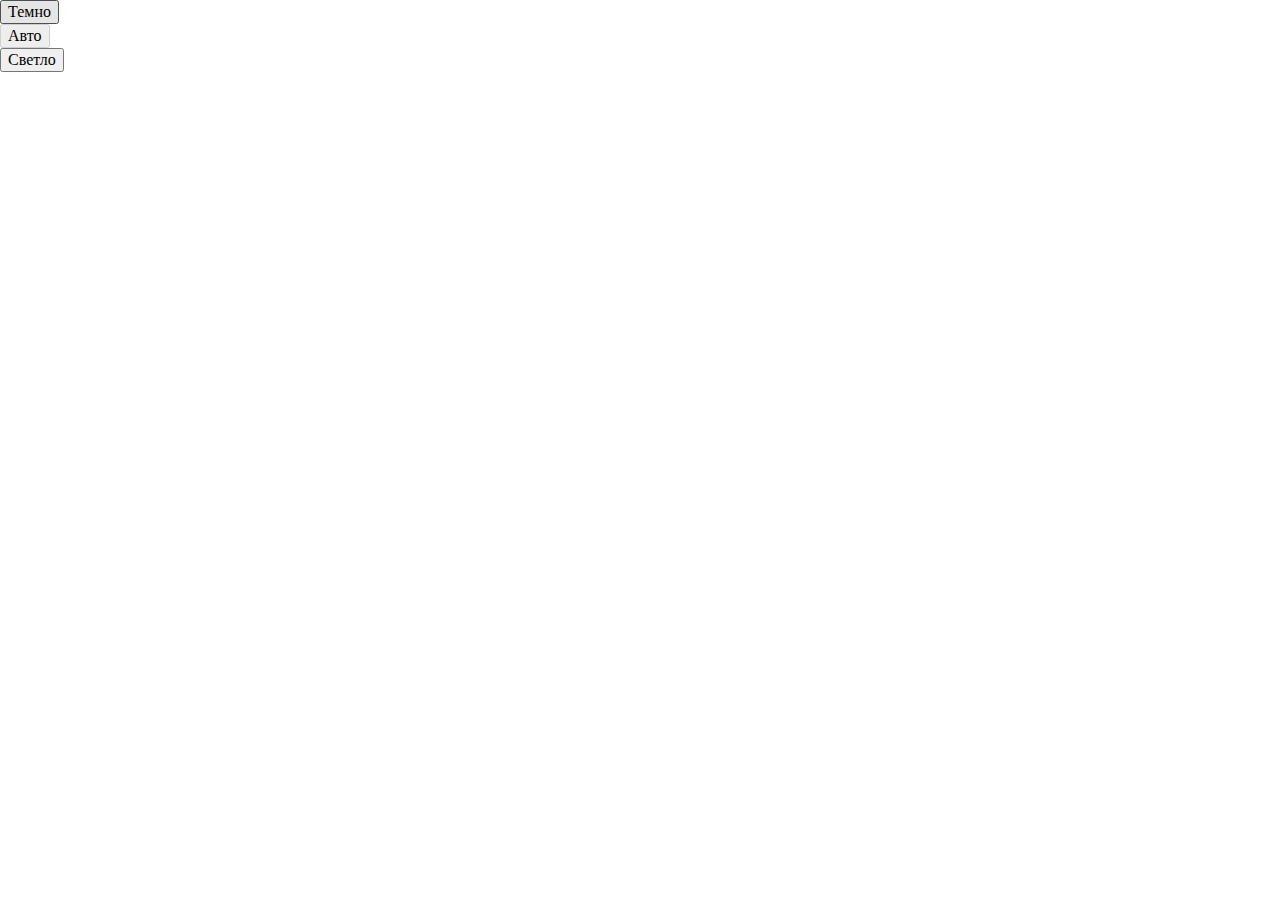
==== index.html @ 80bf3648 "Initial commit" ====
<!DOCTYPE html>
<html lang="ru">
  <head>
    <meta charset="UTF-8" />
    <meta name="viewport" content="width=device-width, initial-scale=1.0" />
    <title>Закрывающий тег</title>
    <link rel="stylesheet" href="./fonts/fonts.css" />
    <link rel="stylesheet" href="./styles/variables.css" />
    <link rel="stylesheet" href="./styles/globals.css" />
    <link rel="stylesheet" href="./styles/style.css" />
    <link rel="stylesheet" href="./styles/animations.css" />
    <link rel="stylesheet" href="./styles/themes.css" />
    <script src="./scripts/set-theme.js"></script>
  </head>
  <body class="page">
    <header class="header">
      <nav class="theme-menu header__theme-menu">
        <!-- Не меняйте разметку этого списка, иначе скрипты перестанут работать -->
        <ul class="theme-menu__list">
          <li class="theme-menu__item">
            <button type="button" data-theme="dark" class="theme-menu__button">
              Темно
            </button>
          </li>
          <li class="theme-menu__item">
            <button
              type="button"
              data-theme="auto"
              disabled
              class="theme-menu__button"
            >
              Авто
            </button>
          </li>
          <li class="theme-menu__item">
            <button type="button" data-theme="light" class="theme-menu__button">
              Светло
            </button>
          </li>
        </ul>
      </nav>
    </header>
    <main></main>
    <script src="./scripts/like.js"></script>
  </body>
</html>
---- fonts/fonts.css ----
/* В этом файле вы импортируете все шрифты для сайта. Один из них вариативный и требует особенной настройки */
---- styles/variables.css ----
/* В этом файле будут храниться все значения переменных в исходном состоянии, а так же их изменения в зависимости от ширины устройства */
---- styles/globals.css ----
/* В этом файле уже написаны некоторые базовые стили, которые сбрасывают или преобразуют дефольное браузерное поведение.
Здесь же лежит утилитарный класс visually-hidden на случай, если нужно скрыть какой-то элемент, но оставить доступным для скринридера.
Вы можете изменять этот файл или дополнять. Но скорее всего, вам это не потребуется. */

*,
*::after,
*::before {
  box-sizing: border-box;
}

body {
  margin: 0;
}

h1,
h2,
h3,
h4,
h5,
h6,
p,
ul,
ol,
li {
  margin: 0;
  padding: 0;
}

a {
  color: inherit;
}

button,
input {
  color: currentColor;
  font-family: inherit;
  font-size: inherit;
}

ul,
ol {
  list-style: none;
}

.visually-hidden {
  position: absolute;
  inline-size: 1px;
  block-size: 1px;
  overflow: hidden;
  clip: rect(0 0 0 0);
  clip-path: inset(50%);
  white-space: nowrap;
}
---- styles/style.css ----
/* Здесь вы напишете основную часть стилей страницы.

Будьте внимательны! Для корректной работы скриптов на этом сайте нужно, чтобы в HTML некоторые классы были названы особым образом:
✦ theme-dark — класс тёмной темы
✦ theme-light — класс светлой темы
✦ like-icon — для svg-иконки анимированного сердца
✦ card__like-button — для кнопки Like рядом с иконкой
✦ card__icon-button — для кнопки, оборачивающей иконку
✦ card__icon-button — для кнопки, оборачивающей иконку
✦ is-liked — для обозначения состояния лайкнутой иконки в виде сердца
✦ button__text — для обозначения текстового элемента внутри кнопки

Кроме этого, не меняйте HTML переключателя тем. Его разметка также гарантирует работу своего скрипта.

*/

.page {
  min-inline-size: 320px;
  min-block-size: 100dvb;
}
---- styles/animations.css ----
/* Опишите в этом файле все keyframes для проекта и стили анимаций иконки Like.

Будьте внимательны! Для корректной работы скриптов на этом сайте нужно, чтобы в HTML некоторые классы были названы особым образом:
✦ theme-dark — класс тёмной темы
✦ theme-light — класс светлой темы
✦ like-icon — для svg-иконки анимированного сердца
✦ card__like-button — для кнопки Like рядом с иконкой
✦ card__icon-button — для кнопки, оборачивающей иконку
✦ card__icon-button — для кнопки, оборачивающей иконку
✦ is-liked — для обозначения состояния лайкнутой иконки в виде сердца
✦ button__text — для обозначения текстового элемента внутри кнопки

Кроме этого, не меняйте HTML переключателя тем. Его разметка также гарантирует работу своего скрипта.
*/
---- styles/themes.css ----
/* В этом файле вы опишете значения переменных в разных цветовых схемах.
Придерживайтесь такого именования классов:
✦ theme-dark — класс тёмной темы
✦ theme-light — класс светлой темы
✦ не забудьте описать стили для изменения темы через медизапрос пользовательских предпочтений
*/
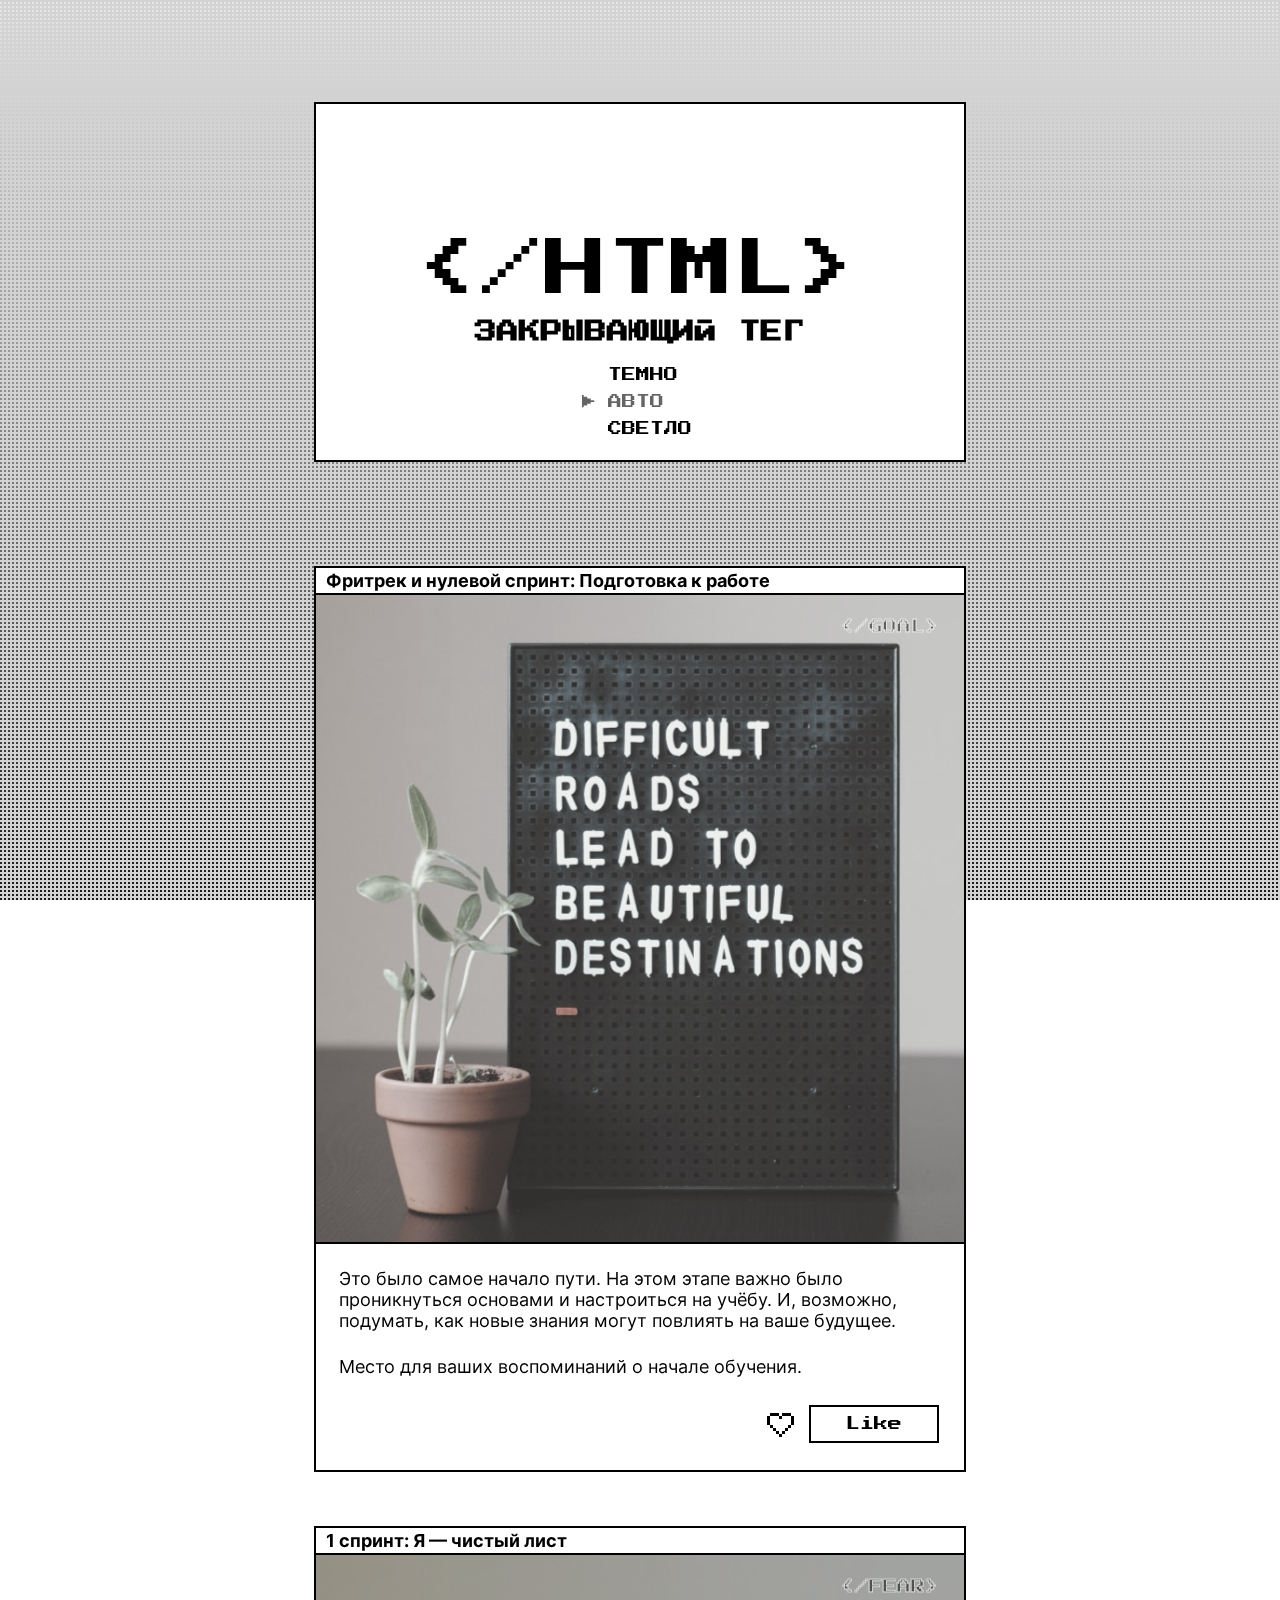
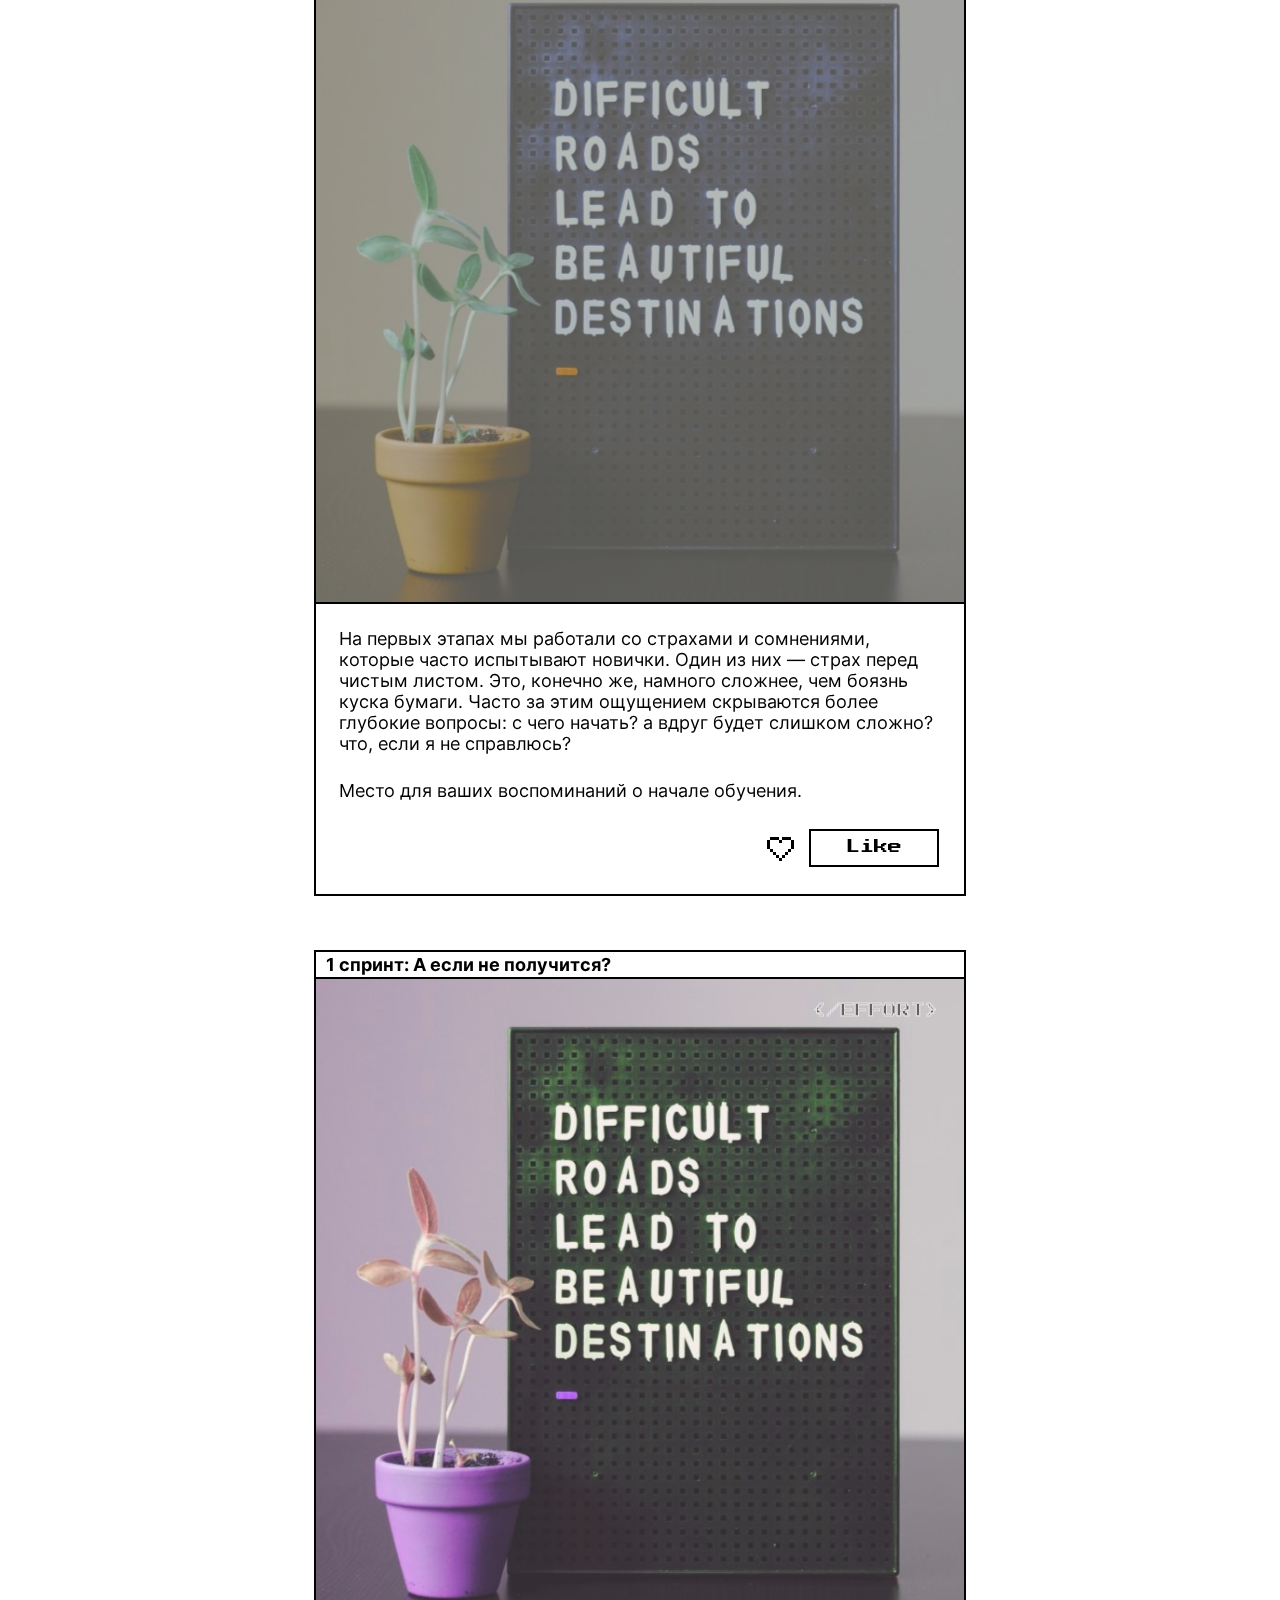
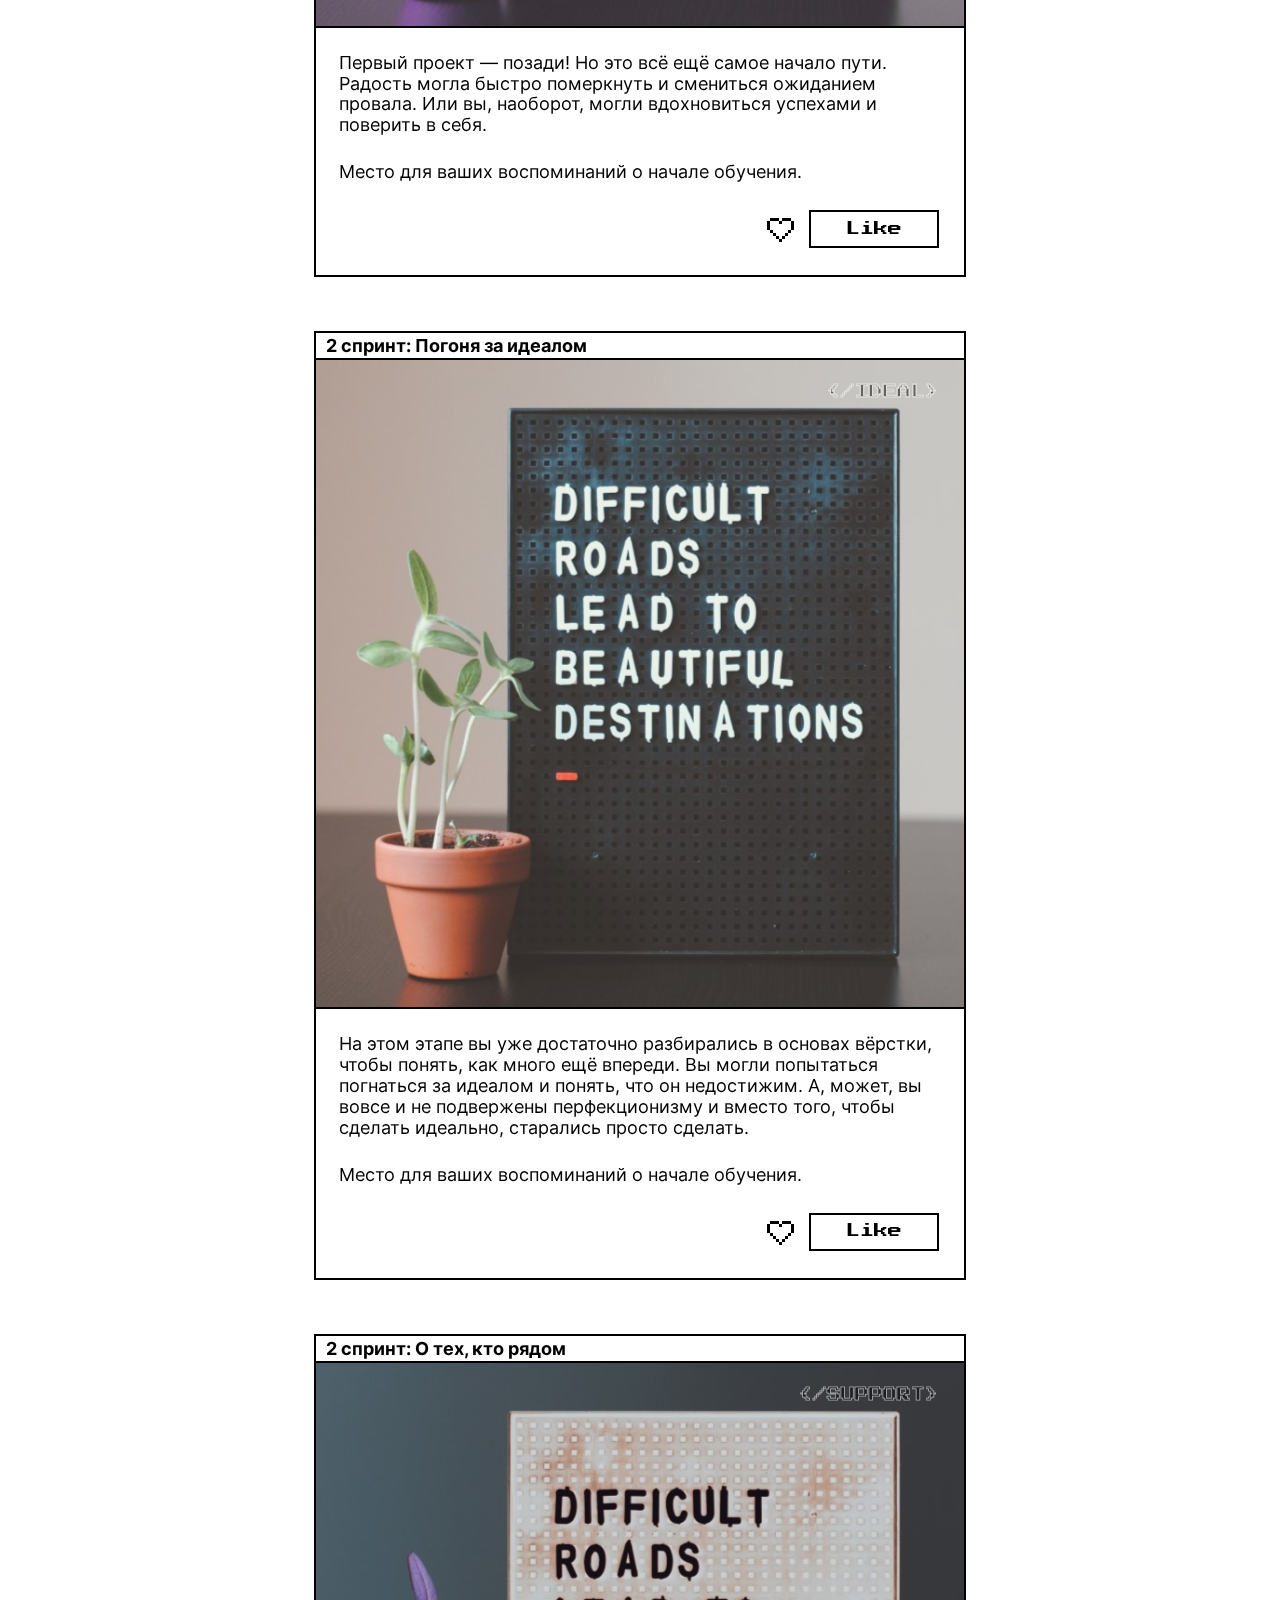
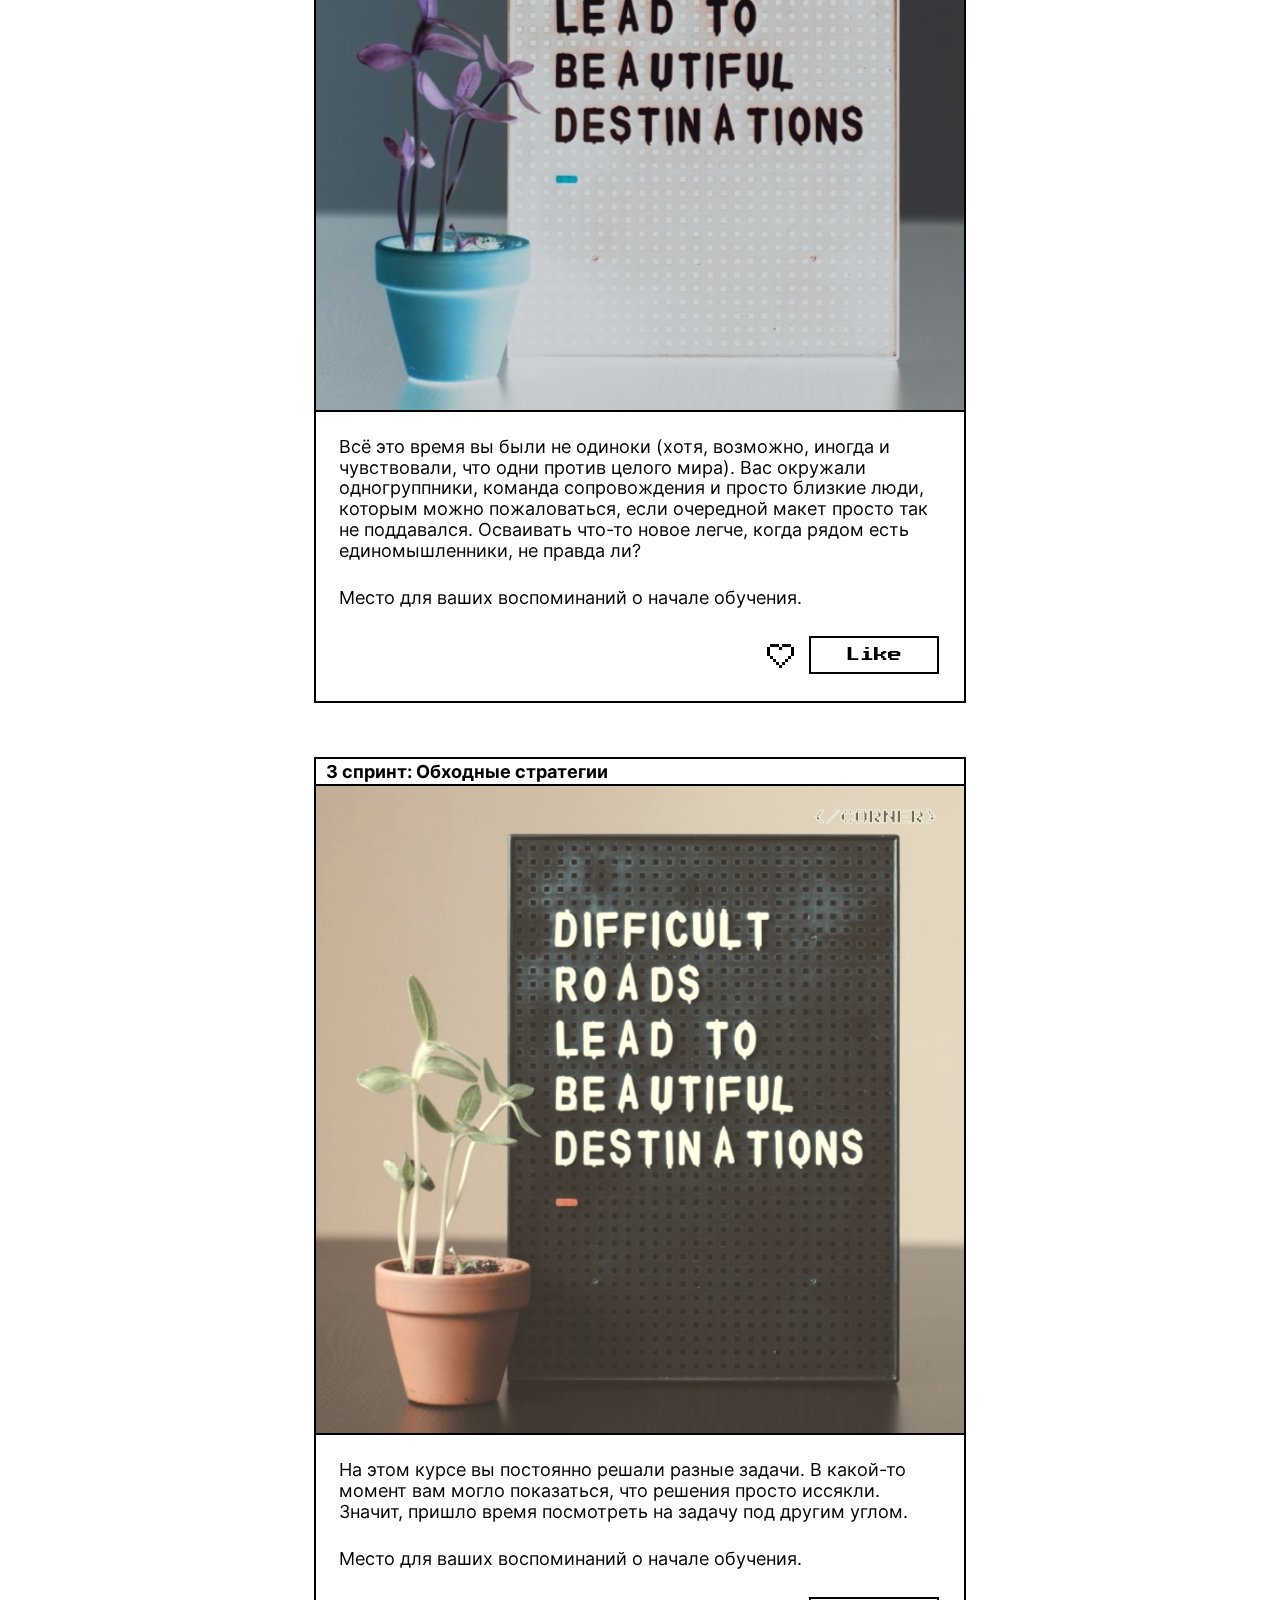
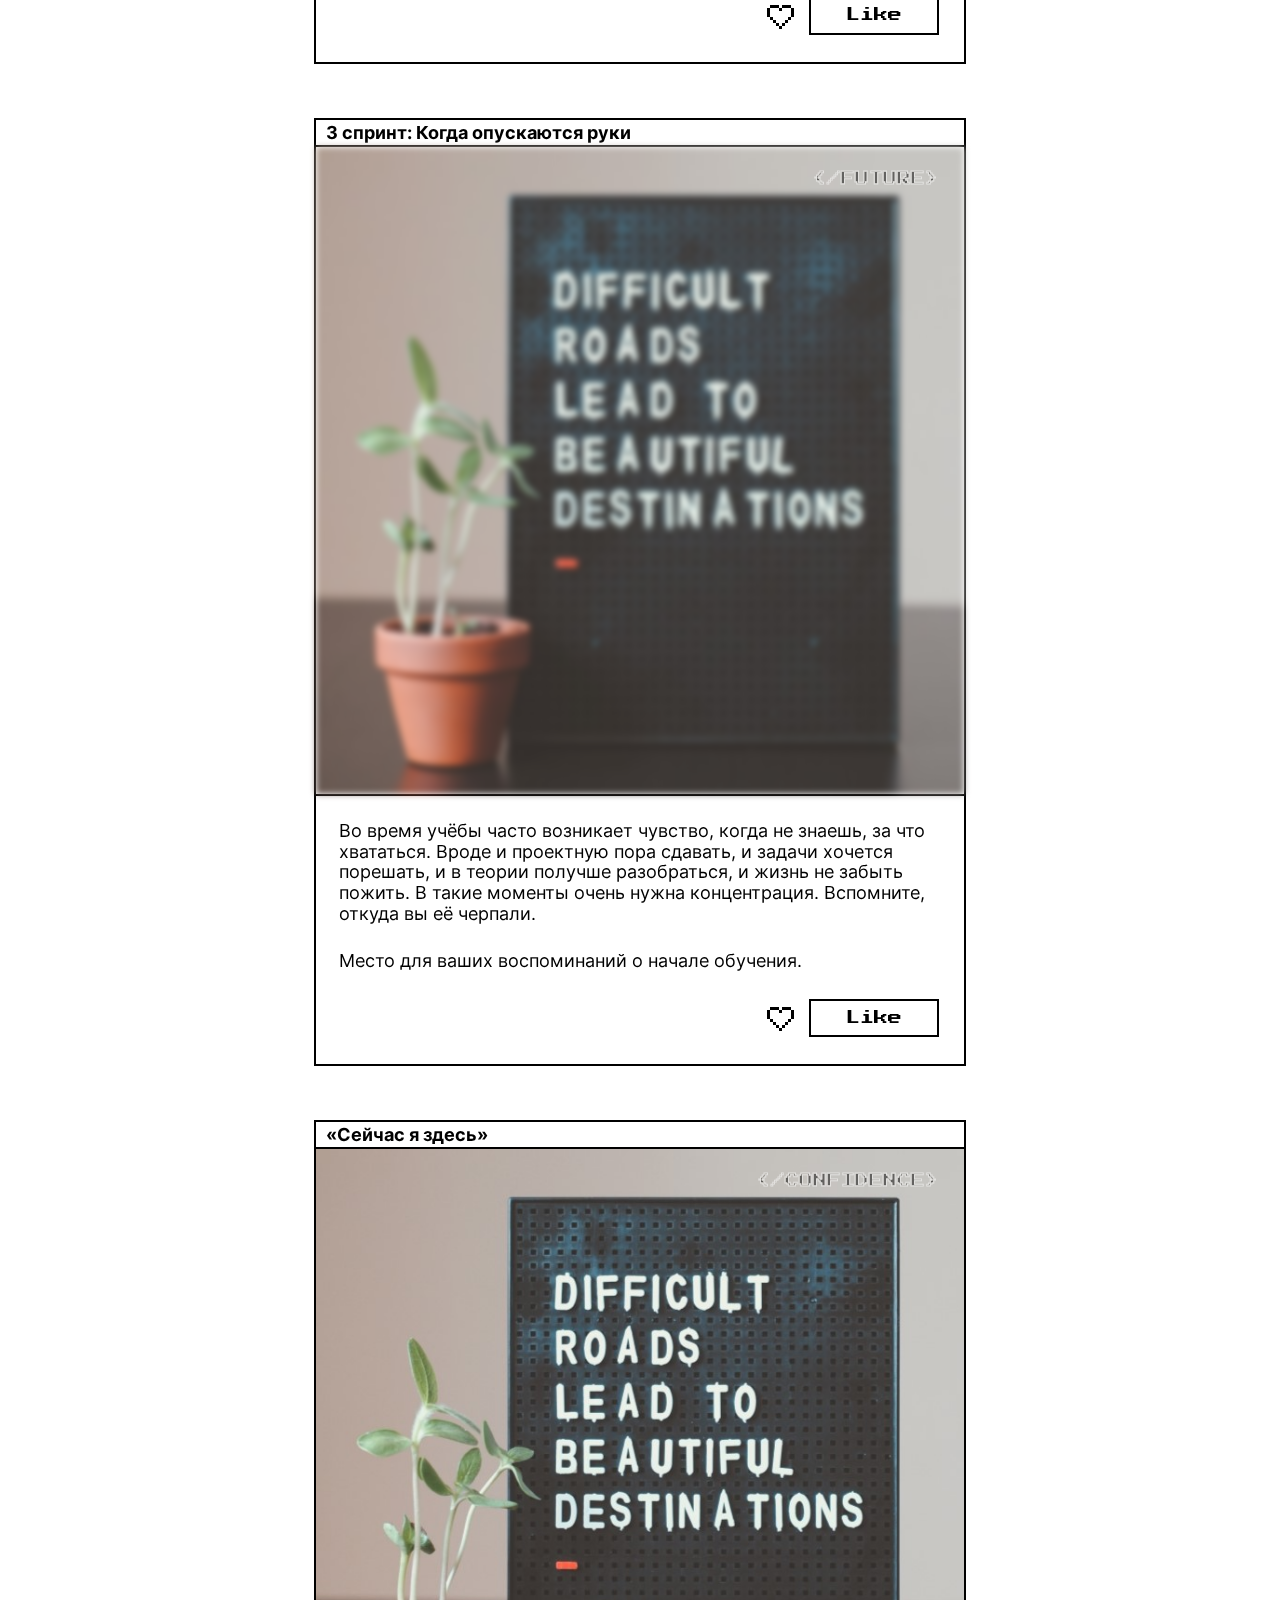
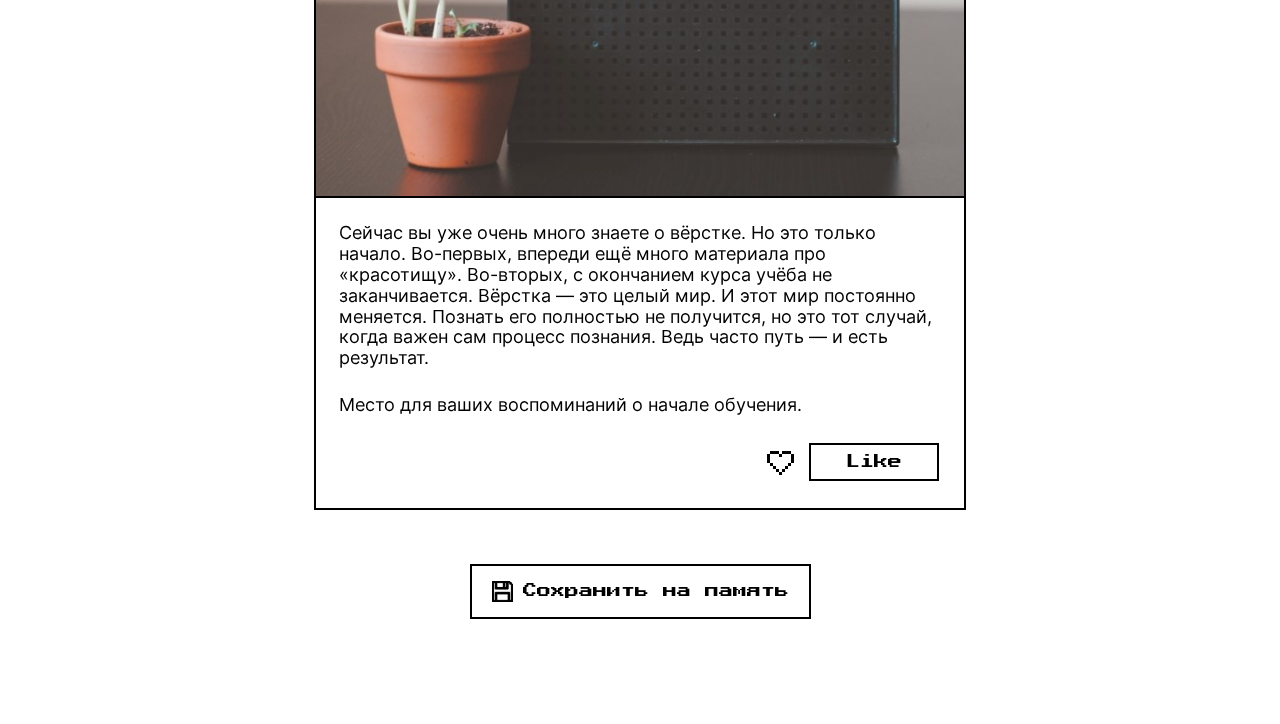
==== commit 4a6a352c: "1" ====
--- a/index.html
+++ b/index.html
@@ -10,37 +10,404 @@
     <link rel="stylesheet" href="./styles/style.css" />
     <link rel="stylesheet" href="./styles/animations.css" />
     <link rel="stylesheet" href="./styles/themes.css" />
+    <link rel="icon" href="./svg/favicon.svg" type="image/svg+xml">
+    <meta name="color-scheme" content="light dark" />
     <script src="./scripts/set-theme.js"></script>
   </head>
   <body class="page">
     <header class="header">
-      <nav class="theme-menu header__theme-menu">
-        <!-- Не меняйте разметку этого списка, иначе скрипты перестанут работать -->
-        <ul class="theme-menu__list">
-          <li class="theme-menu__item">
-            <button type="button" data-theme="dark" class="theme-menu__button">
-              Темно
-            </button>
-          </li>
-          <li class="theme-menu__item">
-            <button
-              type="button"
-              data-theme="auto"
-              disabled
-              class="theme-menu__button"
-            >
-              Авто
-            </button>
-          </li>
-          <li class="theme-menu__item">
-            <button type="button" data-theme="light" class="theme-menu__button">
-              Светло
-            </button>
-          </li>
-        </ul>
-      </nav>
+      <div class="header__container">
+        <a class="header-title-more"> &lt/HTML&gt </a>
+        <h1 class="header-title-les">закрывающий тег</h1>
+        <nav>
+          <!-- Не меняйте разметку этого списка, иначе скрипты перестанут работать -->
+          <ul class="theme-menu__list">
+            <li class="theme-menu__item">
+              <button type="button" data-theme="dark" class="theme-menu__button">
+                Темно
+              </button>
+            </li>
+            <li class="theme-menu__item">
+              <button
+                type="button"
+                data-theme="auto"
+                disabled
+                class="theme-menu__button"
+              >
+                Авто
+              </button>
+            </li>
+            <li class="theme-menu__item">
+              <button type="button" data-theme="light" class="theme-menu__button">
+                Светло
+              </button>
+            </li>
+          </ul>
+        </nav>
+      </div>
     </header>
-    <main></main>
+    <main class="main">
+      <article class="card">
+        <h2 class="card__title">Фритрек и нулевой спринт: Подготовка к работе</h2>
+        <div class="card__container-for-img">
+          <span class="card__label">&lt/goal&gt</span>
+          <img class="card__img filter-grayscale" src="./images/Foto_for_1_article.jpg" alt="таблица с надписью: сложные пути ведут к прекрасным дистанциям">
+        </div>
+        <div class="card__text">
+          <p>Это было самое начало пути. На этом этапе важно было проникнуться основами и настроиться на учёбу. И, возможно, подумать, как новые знания могут повлиять на ваше будущее.</p>
+          <p>Место для ваших воспоминаний о начале обучения.</p>
+        </div>
+        <div class="card__buttons">
+
+          <button class="card__icon-button">
+            <svg xmlns="http://www.w3.org/2000/svg" width="39" height="36" class="like-icon">
+              <g class="heart">
+                <path
+                  class="contour"
+                  d="M12 6H9V9H12V6ZM15 6H12V9H15V6ZM9 9H6V12H9V9ZM9 12H6V15H9V12ZM9 15H6V18H9V15ZM18 6H15V9H18V6ZM12 18H9V21H12V18ZM15 21H12V24H15V21ZM18 24H15V27H18V24ZM27 6H30V9H27V6ZM24 6H27V9H24V6ZM30 9H33V12H30V9ZM30 12H33V15H30V12ZM30 15H33V18H30V15ZM21 6H24V9H21V6ZM27 18H30V21H27V18ZM24 21H27V24H24V21ZM21 24H24V27H21V24ZM21 27H18V30H21V27ZM21 9H18V12H21V9Z"
+                  fill="var(--like-contour-color)"
+                />
+                <path
+                  class="core"
+                  d="M12 9H9V12H12V9ZM15 12H12V15H15V12ZM18 9H15V12H18V9ZM12 15H9V18H12V15ZM15 15H12V18H15V15ZM15 18H12V21H15V18ZM18 12H15V15H18V12ZM18 21H15V24H18V21ZM18 18H15V21H18V18ZM27 9H30V12H27V9ZM24 9H27V12H24V9ZM27 12H30V15H27V12ZM24 12H27V15H24V12ZM21 9H24V12H21V9ZM27 15H30V18H27V15ZM24 15H27V18H24V15ZM24 18H27V21H24V18ZM21 12H24V15H21V12ZM21 21H24V24H21V21ZM21 18H24V21H21V18ZM21 21H18V24H21V21ZM21 24H18V27H21V24Z"
+                  fill="none"
+                />
+                <path
+                  class="main-body"
+                  d="M18 15H15V18H18V15ZM21 15H24V18H21V15ZM21 15H18V18H21V15ZM21 12H18V15H21V12ZM21 18H18V21H21V18Z"
+                  fill="none"
+                />
+              </g>
+              <path
+                  class="sparks"
+                  d="M36 13H39V16H36V13ZM27 27H30V30H27V27ZM18 33H21V36H18V33ZM9 27H12V30H9V27ZM24 0H27V3H24V0ZM33 3H36V6H33V3ZM3 3H6V6H3V3ZM12 0H15V3H12V0ZM0 13H3V16H0V13Z"
+                  fill="var(--like-sparks-color)"
+                />
+            </svg>
+          </button>
+
+          <button class="similar-button card__like-button"> <span class="button__text">Like</span></button>
+        </div>
+      </article>
+      <article class="card">
+        <h2 class="card__title">1 спринт: Я — чистый лист</h2>
+        <div class="card__container-for-img">
+          <span class="card__label">&lt/fear&gt</span>
+          <img class="card__img filter-multiple" src="./images/Foto_for_1_article.jpg" alt="таблица с надписью: сложные пути ведут к прекрасным дистанциям">
+        </div>
+        <div class="card__text">
+          <p>На первых этапах мы работали со страхами и сомнениями, которые часто испытывают новички. Один из них — страх перед чистым листом. Это, конечно же, намного сложнее, чем боязнь куска бумаги. Часто за этим ощущением скрываются более глубокие вопросы: с чего начать? а вдруг будет слишком сложно? что, если я не справлюсь?</p>
+          <p>Место для ваших воспоминаний о начале обучения.</p>
+        </div>
+        <div class="card__buttons">
+
+          <button class="card__icon-button">
+            <svg xmlns="http://www.w3.org/2000/svg" width="39" height="36" class="like-icon">
+              <g class="heart">
+                <path
+                  class="contour"
+                  d="M12 6H9V9H12V6ZM15 6H12V9H15V6ZM9 9H6V12H9V9ZM9 12H6V15H9V12ZM9 15H6V18H9V15ZM18 6H15V9H18V6ZM12 18H9V21H12V18ZM15 21H12V24H15V21ZM18 24H15V27H18V24ZM27 6H30V9H27V6ZM24 6H27V9H24V6ZM30 9H33V12H30V9ZM30 12H33V15H30V12ZM30 15H33V18H30V15ZM21 6H24V9H21V6ZM27 18H30V21H27V18ZM24 21H27V24H24V21ZM21 24H24V27H21V24ZM21 27H18V30H21V27ZM21 9H18V12H21V9Z"
+                  fill="var(--like-contour-color)"
+                />
+                <path
+                  class="core"
+                  d="M12 9H9V12H12V9ZM15 12H12V15H15V12ZM18 9H15V12H18V9ZM12 15H9V18H12V15ZM15 15H12V18H15V15ZM15 18H12V21H15V18ZM18 12H15V15H18V12ZM18 21H15V24H18V21ZM18 18H15V21H18V18ZM27 9H30V12H27V9ZM24 9H27V12H24V9ZM27 12H30V15H27V12ZM24 12H27V15H24V12ZM21 9H24V12H21V9ZM27 15H30V18H27V15ZM24 15H27V18H24V15ZM24 18H27V21H24V18ZM21 12H24V15H21V12ZM21 21H24V24H21V21ZM21 18H24V21H21V18ZM21 21H18V24H21V21ZM21 24H18V27H21V24Z"
+                  fill="none"
+                />
+                <path
+                  class="main-body"
+                  d="M18 15H15V18H18V15ZM21 15H24V18H21V15ZM21 15H18V18H21V15ZM21 12H18V15H21V12ZM21 18H18V21H21V18Z"
+                  fill="none"
+                />
+              </g>
+              <path
+                  class="sparks"
+                  d="M36 13H39V16H36V13ZM27 27H30V30H27V27ZM18 33H21V36H18V33ZM9 27H12V30H9V27ZM24 0H27V3H24V0ZM33 3H36V6H33V3ZM3 3H6V6H3V3ZM12 0H15V3H12V0ZM0 13H3V16H0V13Z"
+                  fill="var(--like-sparks-color)"
+                />
+            </svg>
+          </button>
+
+          <button class="similar-button card__like-button"> <span class="button__text">Like</span></button>
+        </div>
+      </article>
+      <article class="card">
+        <h2 class="card__title">1 спринт: А если не получится?</h2>
+        <div class="card__container-for-img">
+          <span class="card__label">&lt/effort&gt</span>
+          <img class="card__img filter-hue-rotate" src="./images/Foto_for_1_article.jpg" alt="таблица с надписью: сложные пути ведут к прекрасным дистанциям">
+        </div>
+        <div class="card__text">
+          <p>Первый проект — позади! Но это всё ещё самое начало пути. Радость могла быстро померкнуть и смениться ожиданием провала. Или вы, наоборот, могли вдохновиться успехами и поверить в себя.</p>
+          <p>Место для ваших воспоминаний о начале обучения.</p>
+        </div>
+        <div class="card__buttons">
+
+          <button class="card__icon-button">
+            <svg xmlns="http://www.w3.org/2000/svg" width="39" height="36" class="like-icon">
+              <g class="heart">
+                <path
+                  class="contour"
+                  d="M12 6H9V9H12V6ZM15 6H12V9H15V6ZM9 9H6V12H9V9ZM9 12H6V15H9V12ZM9 15H6V18H9V15ZM18 6H15V9H18V6ZM12 18H9V21H12V18ZM15 21H12V24H15V21ZM18 24H15V27H18V24ZM27 6H30V9H27V6ZM24 6H27V9H24V6ZM30 9H33V12H30V9ZM30 12H33V15H30V12ZM30 15H33V18H30V15ZM21 6H24V9H21V6ZM27 18H30V21H27V18ZM24 21H27V24H24V21ZM21 24H24V27H21V24ZM21 27H18V30H21V27ZM21 9H18V12H21V9Z"
+                  fill="var(--like-contour-color)"
+                />
+                <path
+                  class="core"
+                  d="M12 9H9V12H12V9ZM15 12H12V15H15V12ZM18 9H15V12H18V9ZM12 15H9V18H12V15ZM15 15H12V18H15V15ZM15 18H12V21H15V18ZM18 12H15V15H18V12ZM18 21H15V24H18V21ZM18 18H15V21H18V18ZM27 9H30V12H27V9ZM24 9H27V12H24V9ZM27 12H30V15H27V12ZM24 12H27V15H24V12ZM21 9H24V12H21V9ZM27 15H30V18H27V15ZM24 15H27V18H24V15ZM24 18H27V21H24V18ZM21 12H24V15H21V12ZM21 21H24V24H21V21ZM21 18H24V21H21V18ZM21 21H18V24H21V21ZM21 24H18V27H21V24Z"
+                  fill="none"
+                />
+                <path
+                  class="main-body"
+                  d="M18 15H15V18H18V15ZM21 15H24V18H21V15ZM21 15H18V18H21V15ZM21 12H18V15H21V12ZM21 18H18V21H21V18Z"
+                  fill="none"
+                />
+              </g>
+              <path
+                  class="sparks"
+                  d="M36 13H39V16H36V13ZM27 27H30V30H27V27ZM18 33H21V36H18V33ZM9 27H12V30H9V27ZM24 0H27V3H24V0ZM33 3H36V6H33V3ZM3 3H6V6H3V3ZM12 0H15V3H12V0ZM0 13H3V16H0V13Z"
+                  fill="var(--like-sparks-color)"
+                />
+            </svg>
+          </button>
+
+          <button class="similar-button card__like-button"> <span class="button__text">Like</span></button>
+        </div>
+      </article>
+      <article class="card">
+        <h2 class="card__title">2 спринт: Погоня за идеалом</h2>
+        <div class="card__container-for-img">
+          <span class="card__label">&lt/ideal&gt</span>
+          <img class="card__img filter-saturate" src="./images/Foto_for_1_article.jpg" alt="таблица с надписью: сложные пути ведут к прекрасным дистанциям">
+        </div>
+        <div class="card__text">
+          <p>На этом этапе вы уже достаточно разбирались в основах вёрстки, чтобы понять, как много ещё впереди. Вы могли попытаться погнаться за идеалом и понять, что он недостижим. А, может, вы вовсе и не подвержены перфекционизму и вместо того, чтобы сделать идеально, старались просто сделать.</p>
+          <p>Место для ваших воспоминаний о начале обучения.</p>
+        </div>
+        <div class="card__buttons">
+
+          <button class="card__icon-button">
+            <svg xmlns="http://www.w3.org/2000/svg" width="39" height="36" class="like-icon">
+              <g class="heart">
+                <path
+                  class="contour"
+                  d="M12 6H9V9H12V6ZM15 6H12V9H15V6ZM9 9H6V12H9V9ZM9 12H6V15H9V12ZM9 15H6V18H9V15ZM18 6H15V9H18V6ZM12 18H9V21H12V18ZM15 21H12V24H15V21ZM18 24H15V27H18V24ZM27 6H30V9H27V6ZM24 6H27V9H24V6ZM30 9H33V12H30V9ZM30 12H33V15H30V12ZM30 15H33V18H30V15ZM21 6H24V9H21V6ZM27 18H30V21H27V18ZM24 21H27V24H24V21ZM21 24H24V27H21V24ZM21 27H18V30H21V27ZM21 9H18V12H21V9Z"
+                  fill="var(--like-contour-color)"
+                />
+                <path
+                  class="core"
+                  d="M12 9H9V12H12V9ZM15 12H12V15H15V12ZM18 9H15V12H18V9ZM12 15H9V18H12V15ZM15 15H12V18H15V15ZM15 18H12V21H15V18ZM18 12H15V15H18V12ZM18 21H15V24H18V21ZM18 18H15V21H18V18ZM27 9H30V12H27V9ZM24 9H27V12H24V9ZM27 12H30V15H27V12ZM24 12H27V15H24V12ZM21 9H24V12H21V9ZM27 15H30V18H27V15ZM24 15H27V18H24V15ZM24 18H27V21H24V18ZM21 12H24V15H21V12ZM21 21H24V24H21V21ZM21 18H24V21H21V18ZM21 21H18V24H21V21ZM21 24H18V27H21V24Z"
+                  fill="none"
+                />
+                <path
+                  class="main-body"
+                  d="M18 15H15V18H18V15ZM21 15H24V18H21V15ZM21 15H18V18H21V15ZM21 12H18V15H21V12ZM21 18H18V21H21V18Z"
+                  fill="none"
+                />
+              </g>
+              <path
+                  class="sparks"
+                  d="M36 13H39V16H36V13ZM27 27H30V30H27V27ZM18 33H21V36H18V33ZM9 27H12V30H9V27ZM24 0H27V3H24V0ZM33 3H36V6H33V3ZM3 3H6V6H3V3ZM12 0H15V3H12V0ZM0 13H3V16H0V13Z"
+                  fill="var(--like-sparks-color)"
+                />
+            </svg>
+          </button>
+
+          <button class="similar-button card__like-button"> <span class="button__text">Like</span></button>
+        </div>
+      </article>
+      <article class="card">
+        <h2 class="card__title">2 спринт: О тех, кто рядом</h2>
+        <div class="card__container-for-img">
+          <span class="card__label">&lt/support&gt</span>
+          <img class="card__img filter-invert" src="./images/Foto_for_1_article.jpg" alt="таблица с надписью: сложные пути ведут к прекрасным дистанциям">
+        </div>
+        <div class="card__text">
+          <p>Всё это время вы были не одиноки (хотя, возможно, иногда и чувствовали, что одни против целого мира). Вас окружали одногруппники, команда сопровождения и просто близкие люди, которым можно пожаловаться, если очередной макет просто так не поддавался. Осваивать что-то новое легче, когда рядом есть единомышленники, не правда ли?</p>
+          <p>Место для ваших воспоминаний о начале обучения.</p>
+        </div>
+        <div class="card__buttons">
+
+          <button class="card__icon-button">
+            <svg xmlns="http://www.w3.org/2000/svg" width="39" height="36" class="like-icon">
+              <g class="heart">
+                <path
+                  class="contour"
+                  d="M12 6H9V9H12V6ZM15 6H12V9H15V6ZM9 9H6V12H9V9ZM9 12H6V15H9V12ZM9 15H6V18H9V15ZM18 6H15V9H18V6ZM12 18H9V21H12V18ZM15 21H12V24H15V21ZM18 24H15V27H18V24ZM27 6H30V9H27V6ZM24 6H27V9H24V6ZM30 9H33V12H30V9ZM30 12H33V15H30V12ZM30 15H33V18H30V15ZM21 6H24V9H21V6ZM27 18H30V21H27V18ZM24 21H27V24H24V21ZM21 24H24V27H21V24ZM21 27H18V30H21V27ZM21 9H18V12H21V9Z"
+                  fill="var(--like-contour-color)"
+                />
+                <path
+                  class="core"
+                  d="M12 9H9V12H12V9ZM15 12H12V15H15V12ZM18 9H15V12H18V9ZM12 15H9V18H12V15ZM15 15H12V18H15V15ZM15 18H12V21H15V18ZM18 12H15V15H18V12ZM18 21H15V24H18V21ZM18 18H15V21H18V18ZM27 9H30V12H27V9ZM24 9H27V12H24V9ZM27 12H30V15H27V12ZM24 12H27V15H24V12ZM21 9H24V12H21V9ZM27 15H30V18H27V15ZM24 15H27V18H24V15ZM24 18H27V21H24V18ZM21 12H24V15H21V12ZM21 21H24V24H21V21ZM21 18H24V21H21V18ZM21 21H18V24H21V21ZM21 24H18V27H21V24Z"
+                  fill="none"
+                />
+                <path
+                  class="main-body"
+                  d="M18 15H15V18H18V15ZM21 15H24V18H21V15ZM21 15H18V18H21V15ZM21 12H18V15H21V12ZM21 18H18V21H21V18Z"
+                  fill="none"
+                />
+              </g>
+              <path
+                  class="sparks"
+                  d="M36 13H39V16H36V13ZM27 27H30V30H27V27ZM18 33H21V36H18V33ZM9 27H12V30H9V27ZM24 0H27V3H24V0ZM33 3H36V6H33V3ZM3 3H6V6H3V3ZM12 0H15V3H12V0ZM0 13H3V16H0V13Z"
+                  fill="var(--like-sparks-color)"
+                />
+            </svg>
+          </button>
+
+          <button class="similar-button card__like-button"> <span class="button__text">Like</span></button>
+        </div>
+      </article>
+      <article class="card">
+        <h2 class="card__title">3 спринт: Обходные стратегии</h2>
+        <div class="card__container-for-img">
+          <span class="card__label">&lt/corner&gt</span>
+          <img class="card__img filter-sepia" src="./images/Foto_for_1_article.jpg" alt="таблица с надписью: сложные пути ведут к прекрасным дистанциям">
+        </div>
+        <div class="card__text">
+          <p>На этом курсе вы постоянно решали разные задачи. В какой-то момент вам могло показаться, что решения просто иссякли. Значит, пришло время посмотреть на задачу под другим углом.</p>
+          <p>Место для ваших воспоминаний о начале обучения.</p>
+        </div>
+        <div class="card__buttons">
+
+          <button class="card__icon-button">
+            <svg xmlns="http://www.w3.org/2000/svg" width="39" height="36" class="like-icon">
+              <g class="heart">
+                <path
+                  class="contour"
+                  d="M12 6H9V9H12V6ZM15 6H12V9H15V6ZM9 9H6V12H9V9ZM9 12H6V15H9V12ZM9 15H6V18H9V15ZM18 6H15V9H18V6ZM12 18H9V21H12V18ZM15 21H12V24H15V21ZM18 24H15V27H18V24ZM27 6H30V9H27V6ZM24 6H27V9H24V6ZM30 9H33V12H30V9ZM30 12H33V15H30V12ZM30 15H33V18H30V15ZM21 6H24V9H21V6ZM27 18H30V21H27V18ZM24 21H27V24H24V21ZM21 24H24V27H21V24ZM21 27H18V30H21V27ZM21 9H18V12H21V9Z"
+                  fill="var(--like-contour-color)"
+                />
+                <path
+                  class="core"
+                  d="M12 9H9V12H12V9ZM15 12H12V15H15V12ZM18 9H15V12H18V9ZM12 15H9V18H12V15ZM15 15H12V18H15V15ZM15 18H12V21H15V18ZM18 12H15V15H18V12ZM18 21H15V24H18V21ZM18 18H15V21H18V18ZM27 9H30V12H27V9ZM24 9H27V12H24V9ZM27 12H30V15H27V12ZM24 12H27V15H24V12ZM21 9H24V12H21V9ZM27 15H30V18H27V15ZM24 15H27V18H24V15ZM24 18H27V21H24V18ZM21 12H24V15H21V12ZM21 21H24V24H21V21ZM21 18H24V21H21V18ZM21 21H18V24H21V21ZM21 24H18V27H21V24Z"
+                  fill="none"
+                />
+                <path
+                  class="main-body"
+                  d="M18 15H15V18H18V15ZM21 15H24V18H21V15ZM21 15H18V18H21V15ZM21 12H18V15H21V12ZM21 18H18V21H21V18Z"
+                  fill="none"
+                />
+              </g>
+              <path
+                  class="sparks"
+                  d="M36 13H39V16H36V13ZM27 27H30V30H27V27ZM18 33H21V36H18V33ZM9 27H12V30H9V27ZM24 0H27V3H24V0ZM33 3H36V6H33V3ZM3 3H6V6H3V3ZM12 0H15V3H12V0ZM0 13H3V16H0V13Z"
+                  fill="var(--like-sparks-color)"
+                />
+            </svg>
+          </button>
+
+          <button class="similar-button card__like-button"> <span class="button__text">Like</span></button>
+        </div>
+      </article>
+      <article class="card">
+        <h2 class="card__title">3 спринт: Когда опускаются руки</h2>
+        <div class="card__container-for-img">
+          <span class="card__label">&lt/future&gt</span>
+          <img class="card__img filter-blur" src="./images/Foto_for_1_article.jpg" alt="таблица с надписью: сложные пути ведут к прекрасным дистанциям">
+        </div>
+        <div class="card__text">
+          <p>Во время учёбы часто возникает чувство, когда не знаешь, за что хвататься. Вроде и проектную пора сдавать, и задачи хочется порешать, и в теории получше разобраться, и жизнь не забыть пожить. В такие моменты очень нужна концентрация. Вспомните, откуда вы её черпали.</p>
+          <p>Место для ваших воспоминаний о начале обучения.</p>
+        </div>
+        <div class="card__buttons">
+
+          <button class="card__icon-button">
+            <svg xmlns="http://www.w3.org/2000/svg" width="39" height="36" class="like-icon">
+              <g class="heart">
+                <path
+                  class="contour"
+                  d="M12 6H9V9H12V6ZM15 6H12V9H15V6ZM9 9H6V12H9V9ZM9 12H6V15H9V12ZM9 15H6V18H9V15ZM18 6H15V9H18V6ZM12 18H9V21H12V18ZM15 21H12V24H15V21ZM18 24H15V27H18V24ZM27 6H30V9H27V6ZM24 6H27V9H24V6ZM30 9H33V12H30V9ZM30 12H33V15H30V12ZM30 15H33V18H30V15ZM21 6H24V9H21V6ZM27 18H30V21H27V18ZM24 21H27V24H24V21ZM21 24H24V27H21V24ZM21 27H18V30H21V27ZM21 9H18V12H21V9Z"
+                  fill="var(--like-contour-color)"
+                />
+                <path
+                  class="core"
+                  d="M12 9H9V12H12V9ZM15 12H12V15H15V12ZM18 9H15V12H18V9ZM12 15H9V18H12V15ZM15 15H12V18H15V15ZM15 18H12V21H15V18ZM18 12H15V15H18V12ZM18 21H15V24H18V21ZM18 18H15V21H18V18ZM27 9H30V12H27V9ZM24 9H27V12H24V9ZM27 12H30V15H27V12ZM24 12H27V15H24V12ZM21 9H24V12H21V9ZM27 15H30V18H27V15ZM24 15H27V18H24V15ZM24 18H27V21H24V18ZM21 12H24V15H21V12ZM21 21H24V24H21V21ZM21 18H24V21H21V18ZM21 21H18V24H21V21ZM21 24H18V27H21V24Z"
+                  fill="none"
+                />
+                <path
+                  class="main-body"
+                  d="M18 15H15V18H18V15ZM21 15H24V18H21V15ZM21 15H18V18H21V15ZM21 12H18V15H21V12ZM21 18H18V21H21V18Z"
+                  fill="none"
+                />
+              </g>
+              <path
+                  class="sparks"
+                  d="M36 13H39V16H36V13ZM27 27H30V30H27V27ZM18 33H21V36H18V33ZM9 27H12V30H9V27ZM24 0H27V3H24V0ZM33 3H36V6H33V3ZM3 3H6V6H3V3ZM12 0H15V3H12V0ZM0 13H3V16H0V13Z"
+                  fill="var(--like-sparks-color)"
+                />
+            </svg>
+          </button>
+
+          <button class="similar-button card__like-button"> <span class="button__text">Like</span></button>
+        </div>
+      </article>
+      <article class="card">
+        <h2 class="card__title">«Сейчас я здесь»</h2>
+        <div class="card__container-for-img">
+          <span class="card__label">&lt/confidence&gt</span>
+          <img class="card__img" src="./images/Foto_for_1_article.jpg" alt="таблица с надписью: сложные пути ведут к прекрасным дистанциям">
+        </div>
+        <div class="card__text">
+          <p>Сейчас вы уже очень много знаете о вёрстке. Но это только начало. Во-первых, впереди ещё много материала про «красотищу». Во-вторых, с окончанием курса учёба не заканчивается. Вёрстка — это целый мир. И этот мир постоянно меняется. Познать его полностью не получится, но это тот случай, когда важен сам процесс познания. Ведь часто путь — и есть результат.</p>
+          <p>Место для ваших воспоминаний о начале обучения.</p>
+        </div>
+        <div class="card__buttons">
+
+          <button class="card__icon-button">
+            <svg xmlns="http://www.w3.org/2000/svg" width="39" height="36" class="like-icon">
+              <g class="heart">
+                <path
+                  class="contour"
+                  d="M12 6H9V9H12V6ZM15 6H12V9H15V6ZM9 9H6V12H9V9ZM9 12H6V15H9V12ZM9 15H6V18H9V15ZM18 6H15V9H18V6ZM12 18H9V21H12V18ZM15 21H12V24H15V21ZM18 24H15V27H18V24ZM27 6H30V9H27V6ZM24 6H27V9H24V6ZM30 9H33V12H30V9ZM30 12H33V15H30V12ZM30 15H33V18H30V15ZM21 6H24V9H21V6ZM27 18H30V21H27V18ZM24 21H27V24H24V21ZM21 24H24V27H21V24ZM21 27H18V30H21V27ZM21 9H18V12H21V9Z"
+                  fill="var(--like-contour-color)"
+                />
+                <path
+                  class="core"
+                  d="M12 9H9V12H12V9ZM15 12H12V15H15V12ZM18 9H15V12H18V9ZM12 15H9V18H12V15ZM15 15H12V18H15V15ZM15 18H12V21H15V18ZM18 12H15V15H18V12ZM18 21H15V24H18V21ZM18 18H15V21H18V18ZM27 9H30V12H27V9ZM24 9H27V12H24V9ZM27 12H30V15H27V12ZM24 12H27V15H24V12ZM21 9H24V12H21V9ZM27 15H30V18H27V15ZM24 15H27V18H24V15ZM24 18H27V21H24V18ZM21 12H24V15H21V12ZM21 21H24V24H21V21ZM21 18H24V21H21V18ZM21 21H18V24H21V21ZM21 24H18V27H21V24Z"
+                  fill="none"
+                />
+                <path
+                  class="main-body"
+                  d="M18 15H15V18H18V15ZM21 15H24V18H21V15ZM21 15H18V18H21V15ZM21 12H18V15H21V12ZM21 18H18V21H21V18Z"
+                  fill="none"
+                />
+              </g>
+              <path
+                  class="sparks"
+                  d="M36 13H39V16H36V13ZM27 27H30V30H27V27ZM18 33H21V36H18V33ZM9 27H12V30H9V27ZM24 0H27V3H24V0ZM33 3H36V6H33V3ZM3 3H6V6H3V3ZM12 0H15V3H12V0ZM0 13H3V16H0V13Z"
+                  fill="var(--like-sparks-color)"
+                />
+            </svg>
+          </button>
+
+          <button class="similar-button card__like-button"> <span class="button__text">Like</span></button>
+        </div>
+      </article>
+      <button
+        type="button"
+        onclick="window.save.showModal();"
+        aria-controls="save"
+        class="similar-button button-save"
+      >
+        <svg class="button__icon" fill="#fff" width="21" height="21" viewBox="0 0 21 21">
+          <use href="./svg/floppy (1).svg#floppy" />
+        </svg>
+        <span class="button__text">Сохранить на память</span>
+      </button>
+    </main>
+    <dialog class="dialog" id="save">
+      <div class="dialog__content">
+        <svg class="dialog__icon" viewBox="0 0 29 28">
+          <use href="./svg/floppy (1).svg#floppy" />
+        </svg>
+        <p>Вставьте дискету, чтобы продолжить</p>
+      </div>
+      <form method="dialog__form">
+        <button type="submit" class="similar-button dialog__button">
+          <span class="button__text">ок</span>
+        </button>
+      </form>
+    </dialog>    
     <script src="./scripts/like.js"></script>
   </body>
 </html>
--- a/fonts/fonts.css
+++ b/fonts/fonts.css
@@ -1 +1,18 @@
-/* В этом файле вы импортируете все шрифты для сайта. Один из них вариативный и требует особенной настройки */
+@font-face {
+    font-family: 'PressStart2P-Regular';
+    src: url('./PressStart2P-Regular.woff') format('woff');
+    font-weight: 400;
+    font-display: swap;
+  }
+
+@font-face {
+  font-display: swap;
+  font-family: 'Inter-Variable';
+  src:
+    local('Roboto-Flex-Variable'),
+    url('./Inter-Variable.woff2') format('woff2 supports variations'),
+        url('./Inter-Variable.woff2') format('woff2-variations');
+    font-weight: 400 785;
+    /* font-stretch: % %; */
+}
+  --- a/styles/variables.css
+++ b/styles/variables.css
@@ -1 +1,14 @@
 /* В этом файле будут храниться все значения переменных в исходном состоянии, а так же их изменения в зависимости от ширины устройства */
+:root {
+    --main-font: 'Inter-Variable';
+    --accent-font: 'PressStart2P-Regular';
+    --main-weight-text: 400;
+    --weight-for-header-article: 700;
+    --background-color: #fff;
+    --accent-color: #000000;
+    --background-img: repeating-linear-gradient( -90deg, #d3d3d3 0 2px, transparent 2px 4px ), repeating-linear-gradient(#d3d3d3 0 2px, transparent 2px 4px), linear-gradient(#e7e7e7 0 0.01%, #1a1a1a);
+    --button-color: #fff;
+    --like-main-body-color: none;
+    --like-contour-color:  #000000;
+    --like-sparks-color: #ff0000;
+}--- a/styles/style.css
+++ b/styles/style.css
@@ -17,4 +17,373 @@
 .page {
   min-inline-size: 320px;
   min-block-size: 100dvb;
-}
+  background-color: var(--background-color);
+  color: var(--accent-color);
+  background-image: var(--background-img);
+  background-size: cover;
+  background-attachment: fixed; 
+  font-variation-settings: "wght" var(--main-weight-text);
+}
+
+.header {
+  display: flex;
+  flex-direction: column;
+  justify-content: center;
+  align-items: center;
+  margin: 102px auto 104px;
+  font-family: var(--accent-font, fantasy);
+  font-weight: 400;
+}
+
+.header__container {
+  display: flex;
+  flex-direction: column;
+  align-items: center;
+  inline-size: clamp(23.4375rem, 16.2852rem + 30.5164vw, 43.75rem);
+  padding-bottom: 23px;
+  background-color: var(--background-color);
+  border: 2px solid var(--accent-color);
+}
+
+.header-title-more {
+  margin-block-start: clamp(120px, 7.1479rem + 1.5023vw, 136px);
+  font-size: clamp(49px, 2.7104rem + 1.5023vw, 65px);
+  margin-block-end: 20px;
+}
+
+.header-title-les {
+  font-size: clamp(14px, 0.6769rem + 0.8451vw, 23px);
+  margin-block-end: 23px;
+  text-transform: uppercase;
+}
+
+.theme-menu__list {
+  display: flex;
+  flex-direction: column;
+  gap: 10px;
+  margin-left: 20px;
+}
+
+/* кнопки */
+/* -------------------------------------- */
+
+button:hover {
+  cursor: pointer;
+}
+
+button:focus {
+  outline: none;
+}
+
+.theme-menu__button {
+  font-size: 14px;
+  text-transform: uppercase;
+  border: none;
+  background: transparent;
+  position: relative;
+  transition: opacity 0.3s ease;
+}
+
+.theme-menu__button:disabled {
+  opacity: 0.6;
+  pointer-events: none;
+  transition: opacity 0.3s ease;
+}
+
+@keyframes moving-arrow {
+  to {
+    left: -16px;
+  }
+}
+
+.theme-menu__button:disabled::before{
+  content: '▶';
+  position: absolute;
+  left: -20px;
+  animation: moving-arrow 0.5s ease-in-out infinite alternate;
+}
+
+.theme-menu__button:hover {
+  opacity: 0.6;
+  cursor: pointer;
+} 
+
+
+.theme-menu__button::after {
+  content: '';
+  position: absolute;
+  opacity: 0.6;
+  background-color: var(--accent-color);
+  bottom: -2px;
+  left: 0;
+  transform-origin: left;
+  transform: scaleX(0);
+  transition: transform .3s ease;
+  inline-size: 100%;
+  block-size: 2px;
+}
+
+.theme-menu__button:focus {
+  opacity: 0.6;
+}
+
+.theme-menu__button:focus-visible::after {
+  transform: scaleX(1);
+}
+
+/* -------------------------------------- */
+
+.main {
+  display: flex;
+  flex-direction: column;
+  align-items: center;
+  gap: 54px;
+  margin-block-end: 105px;
+}
+
+.card {
+  display: flex;
+  flex-direction: column;
+  background-color: var(--background-color);
+  border: 2px solid var(--accent-color);
+  inline-size: clamp(23.4375rem, 16.2852rem + 30.5164vw, 43.75rem);
+  font-family: var(--main-font, sans-serif);
+}
+
+.card__title {
+  font-family: var(--main-font, sans-serif);
+  font-variation-settings: "wght" var(--weight-for-header-article);
+  font-size: 18px;
+  padding-left: 10px;
+  padding-top: 2px;
+  padding-bottom: 2px;
+}
+
+.card__container-for-img {
+  min-width: 100%;
+  position: relative;
+  border-top: 2px solid var(--accent-color);
+  border-bottom: 2px solid var(--accent-color);
+  margin-block-end: 25px;
+}
+
+.card__label {
+  position: absolute;
+  top: 25px;
+  right: 25px;
+  z-index: 1;
+  opacity: 0.5;
+  font-family: var(--accent-font, fantasy);
+  font-size: 14px;
+  mix-blend-mode: hard-light;
+  text-transform: uppercase;
+  text-shadow: -1px 0 #fff, 0 1px #fff,
+  1px 0 #fff, 0 -1px #fff;
+}
+
+@supports ((-webkit-text-stroke: 1px var(--background-color)) or (text-stroke: 1px var(--background-color))) {
+  .card__label {
+    text-shadow: none;
+    -webkit-text-stroke: 1px var(--background-color);
+  }
+}
+
+.card__img {
+  display: block;
+  object-fit: cover;
+  object-position: center;
+  block-size: 100%;
+  inline-size: 100%;
+}
+
+.card__text {
+  display: flex;
+  flex-direction: column;
+  padding: 0 23px 0;
+  gap: 26px;
+  font-family: var(--main-font, sans-serif);
+  font-size: 18px;
+  margin-block-end: 27px;
+  line-height: 116.667%
+}
+
+.card__buttons {
+  display: flex;
+  justify-content: center;
+  align-self: flex-end;
+  gap: 7px;
+  margin: 0 25px 25px 0;
+}
+
+.card__icon-button {
+  display: flex;
+  align-items: center;
+  background-color: transparent;
+  block-size: 100%;
+  padding: 0;
+  margin: 0;
+  border: none;
+  border: 2px solid transparent;
+  transition: border .3s ease;
+}
+
+.similar-button {
+  display: flex;
+  align-items: center;
+  justify-content: center;
+  background-color: var(--background-color);
+  border: 2px solid var(--accent-color);
+  font-family: var(--accent-font);
+  font-size: 14px;
+  line-height: 90%;
+  position: relative;
+  z-index: 1;
+}
+
+.card__like-button {
+  width: 130px;
+  height: 38px;
+}
+
+/* эффекты для кнопок */
+
+/* Сердце */
+
+.card__icon-button:focus-visible {
+  border: 2px solid var(--accent-color);
+}
+
+/* Базовые кнопки */
+
+.similar-button::before {
+  content: '';
+  position: absolute; 
+  background-color: var(--accent-color);
+  left: 0; 
+  top: 0;
+  transform-origin: left;
+  transform: scaleX(0);
+  transition: transform .5s ease-in-out;
+  inline-size: 100%;
+  block-size: 100%;
+}
+  
+.similar-button:hover::before {
+  transform: scaleX(1);
+}
+
+.similar-button:focus-visible {
+  box-shadow: 2px 2px 0 var(--accent-color);
+  transition: box-shadow .3s ease;
+}
+
+.button-save {
+  display: flex;
+  flex-direction: row;
+  justify-content: center;
+  align-items: center;
+  gap: 10px;
+  padding: 15px 20px;
+}
+
+.button__icon {
+  block-size: 21px;
+  inline-size: 21px;
+  fill: black;
+}
+
+.button__text, 
+.button__icon  {
+  position: relative;
+  z-index: 1;
+  fill: #000;
+  color: var(--button-color); 
+  mix-blend-mode: difference;
+}  
+
+.dialog {
+  border: 2px solid var(--accent-color);
+  padding: 31.5px 32.5px;
+  color: var(--accent-color);
+  font-family: var(--accent-font, fantasy);
+  text-transform: uppercase;
+  background: var(--background-color);
+  width: 355px;
+  max-block-size: 193px;
+}
+
+.dialog[open] {
+  display: grid;
+  grid-template-rows: repeat(2, auto);
+  gap: 30px;
+}
+
+.dialog::backdrop {
+  opacity: 0.75;
+  background: #000000;
+}
+
+.dialog__content {
+  display: flex;
+  align-items: center;
+  gap: 16px;
+}
+
+.dialog__icon {
+  flex-shrink: 0;
+  inline-size: 39px;
+  block-size: 39px;
+}
+
+.dialog__button {
+  height: 38px;
+  inline-size: 100%;
+}
+
+/* фильтры */
+.filter-grayscale {
+  filter: grayscale(70%);
+}
+
+.filter-multiple {
+  filter: contrast(50%) hue-rotate(35deg) saturate(130%);
+}
+
+.filter-hue-rotate {
+  filter: hue-rotate(270deg);
+}
+
+.filter-saturate {
+  filter: saturate(100%);
+}
+
+.filter-invert {
+  filter: invert(100%);
+}
+
+.filter-sepia {
+  filter: sepia(40%);
+}
+
+.filter-blur {
+  filter: blur(3px);
+}
+
+@media (max-width: 376px) {
+
+  .card__label {
+    right: 11px;
+  }
+
+  .button-save {
+    flex-direction: column;
+  }
+
+  .card__text {
+    padding: 0 25px;
+  }
+
+  .button__icon{
+		block-size: 28px;
+	}
+}--- a/styles/animations.css
+++ b/styles/animations.css
@@ -12,3 +12,98 @@
 
 Кроме этого, не меняйте HTML переключателя тем. Его разметка также гарантирует работу своего скрипта.
 */
+/* Стили до анимаций */
+.like-icon .core {
+    fill: var(--background-color);
+    transition: fill 0.3s linear 0.03s;
+  }
+  
+  .like-icon .main-body {
+    fill: var(--background-color);
+    transition: fill 0.3s linear;
+  }
+  
+  .like-icon .contour {
+    fill: var(--like-contour-color);
+    transition: fill 0.1s linear;
+  }
+  
+  .like-icon .heart {
+    transform-origin: center;
+  }
+  
+  .like-icon .sparks {
+    opacity: 0;
+  }
+  
+  /* Стили связанные с hover */
+  
+  .like-icon:hover .core {
+    fill: var(--like-contour-color);
+    transition: fill 0.3s linear;
+  }
+  
+  .like-icon:hover .main-body {
+    fill: var(--like-contour-color);
+    transition: fill 0.3s linear 0.05s;
+  }
+  
+  /* Стили связанные с active */
+  
+  .like-icon:active .core {
+    fill: var(--like-sparks-color);
+    transition: fill 0.3s linear;
+  }
+  
+  .like-icon:active .main-body {
+    fill: var(--like-sparks-color);
+    transition: fill 0.3s linear 0.05s;
+  }
+  
+  /* Стили добавляемые после клика */
+  
+  .like-icon.is-liked .core {
+    fill: var(--like-sparks-color);
+    transition: fill 0.3s linear;
+  }
+  
+  .like-icon.is-liked .main-body {
+    fill: var(--like-sparks-color);
+    transition: fill 0.3s linear 0.05s;
+  }
+  
+  .like-icon.is-liked .contour {
+    fill: var(--like-sparks-color);
+    transition: fill 0.3s linear 0.06s;
+  }
+  
+  .like-icon.is-liked .heart {
+    animation: heart 0.3s ease-in 0.1s 1 alternate;
+  }
+  
+  .like-icon.is-liked .sparks {
+    animation: sparks 0.3s ease-in 0.3s 1 alternate;
+  }
+  
+  @keyframes heart {
+    from {
+      scale: 1;
+    }
+    to {
+        scale: 1.5;
+    }
+  }
+  
+  @keyframes sparks {
+    from {
+      opacity: 0;
+    }
+    to {
+      opacity: 1;
+    }
+  }
+  
+
+  
+
+  
--- a/styles/themes.css
+++ b/styles/themes.css
@@ -4,3 +4,49 @@
 ✦ theme-light — класс светлой темы
 ✦ не забудьте описать стили для изменения темы через медизапрос пользовательских предпочтений
 */
+
+:root.theme-light {
+    --main-font: 'Inter-Variable';
+    --accent-font: 'PressStart2P-Regular';
+    --main-weight-text: 400;
+    --weight-for-header-article: 700;
+    --background-color: #FFFFFF;
+    --accent-color: #000000;
+    --button-color: #fff;
+    --background-img: repeating-linear-gradient( -90deg, #d3d3d3 0 2px, transparent 2px 4px ), repeating-linear-gradient(#d3d3d3 0 2px, transparent 2px 4px), linear-gradient(#e7e7e7 0 0.01%, #1a1a1a);
+    --like-main-body-color: none;
+    --like-contour-color:  #000000;
+    --like-sparks-color: #ff0000;
+}
+
+
+:root.theme-dark {
+    --main-font: 'Inter-Variable';
+    --accent-font: 'PressStart2P-Regular';
+    --main-weight-text: 465;
+    --weight-for-header-article: 785;
+    --background-color: #000000;
+    --accent-color: #00CC14;
+    --button-color: #00CC14;
+    --background-img: repeating-linear-gradient( -90deg, #000 0 2px, transparent 2px 4px ), repeating-linear-gradient(#000 0 2px, transparent 2px 4px), linear-gradient(#007f0c 0 0.01%, #004306);
+    --like-main-body-color: none;
+    --like-contour-color:  #00CC14;
+    --like-sparks-color: #ff0000;
+}
+
+
+@media (prefers-color-scheme: dark) {
+    :root {
+        --main-font: 'Inter-Variable';
+        --accent-font: 'PressStart2P-Regular';
+        --main-weight-text: 465;
+        --weight-for-header-article: 785;
+        --background-color: #000000;
+        --accent-color: #00CC14;
+        --button-color: #00CC14;
+        --background-img: repeating-linear-gradient( -90deg, #000 0 2px, transparent 2px 4px ), repeating-linear-gradient(#000 0 2px, transparent 2px 4px), linear-gradient(#007f0c 0 0.01%, #004306);
+        --like-main-body-color: none;
+        --like-contour-color:  #00CC14;
+        --like-sparks-color: #ff0000;
+    }
+}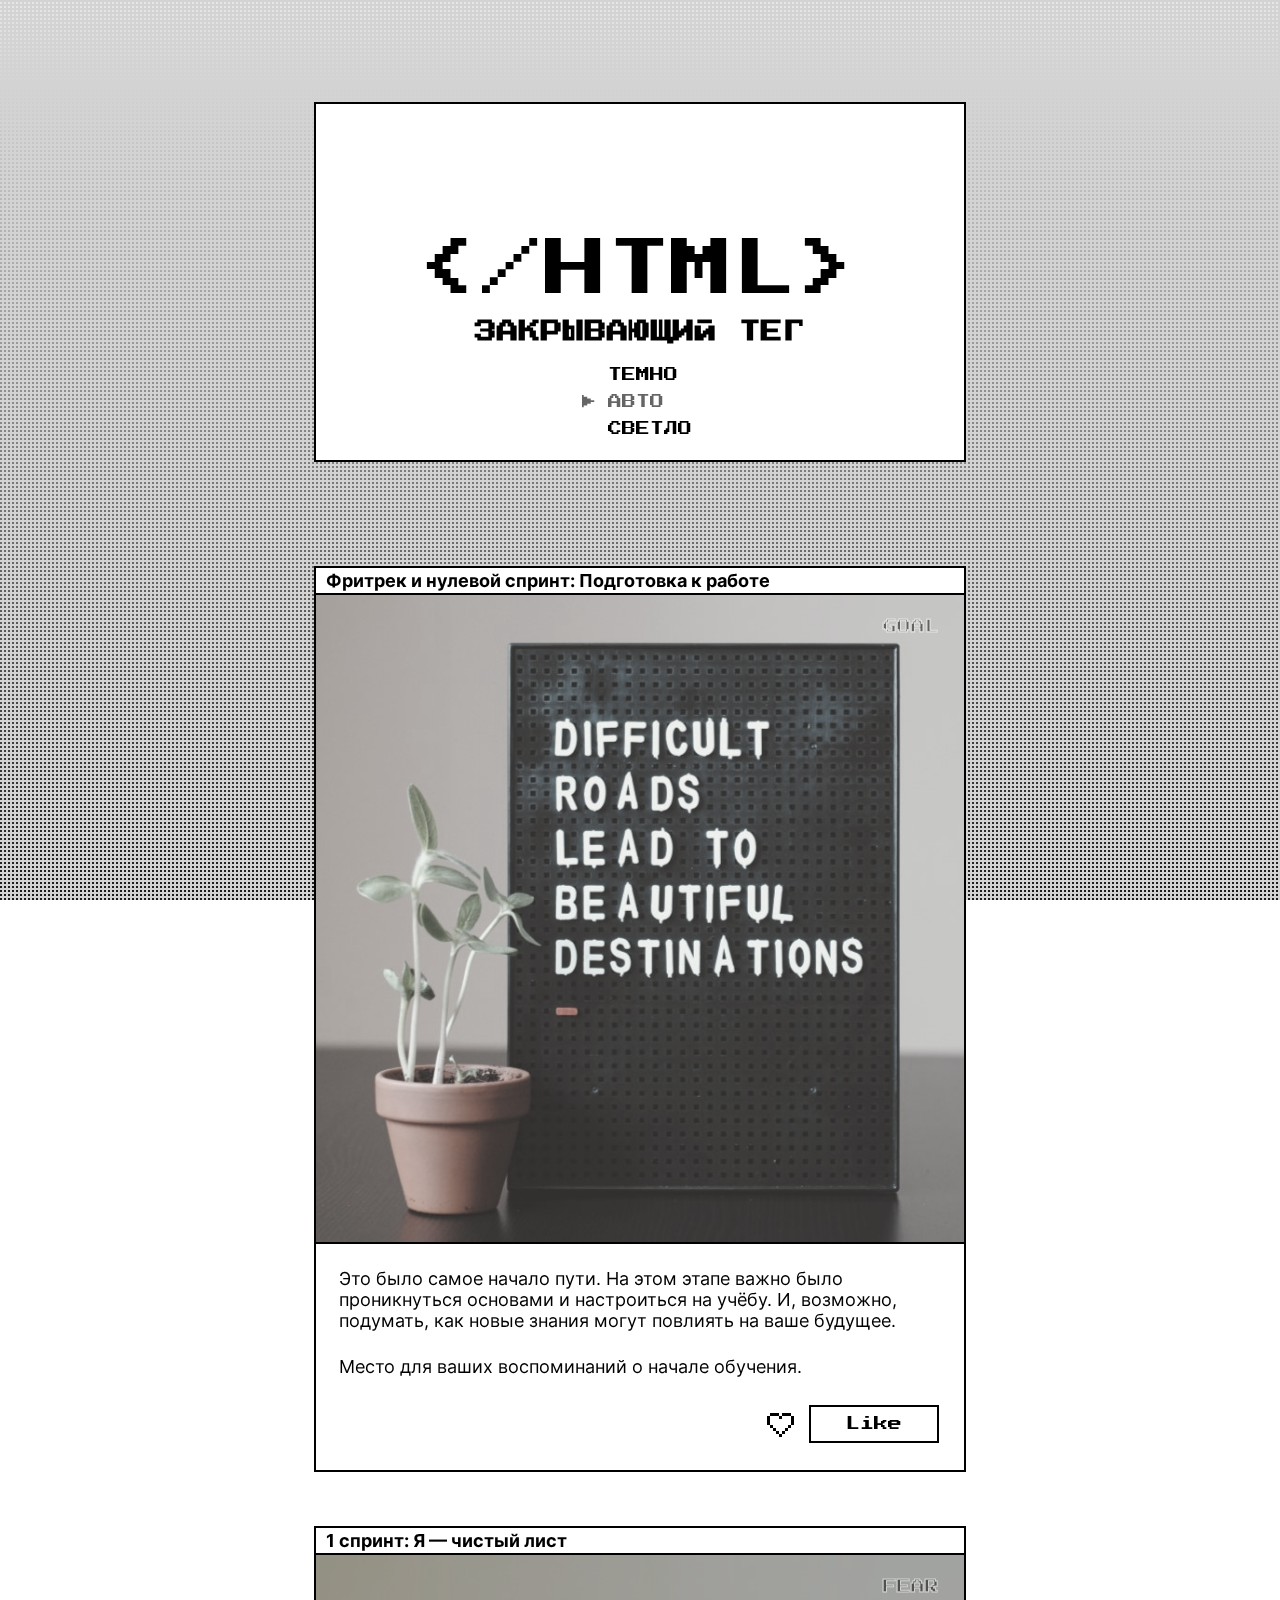
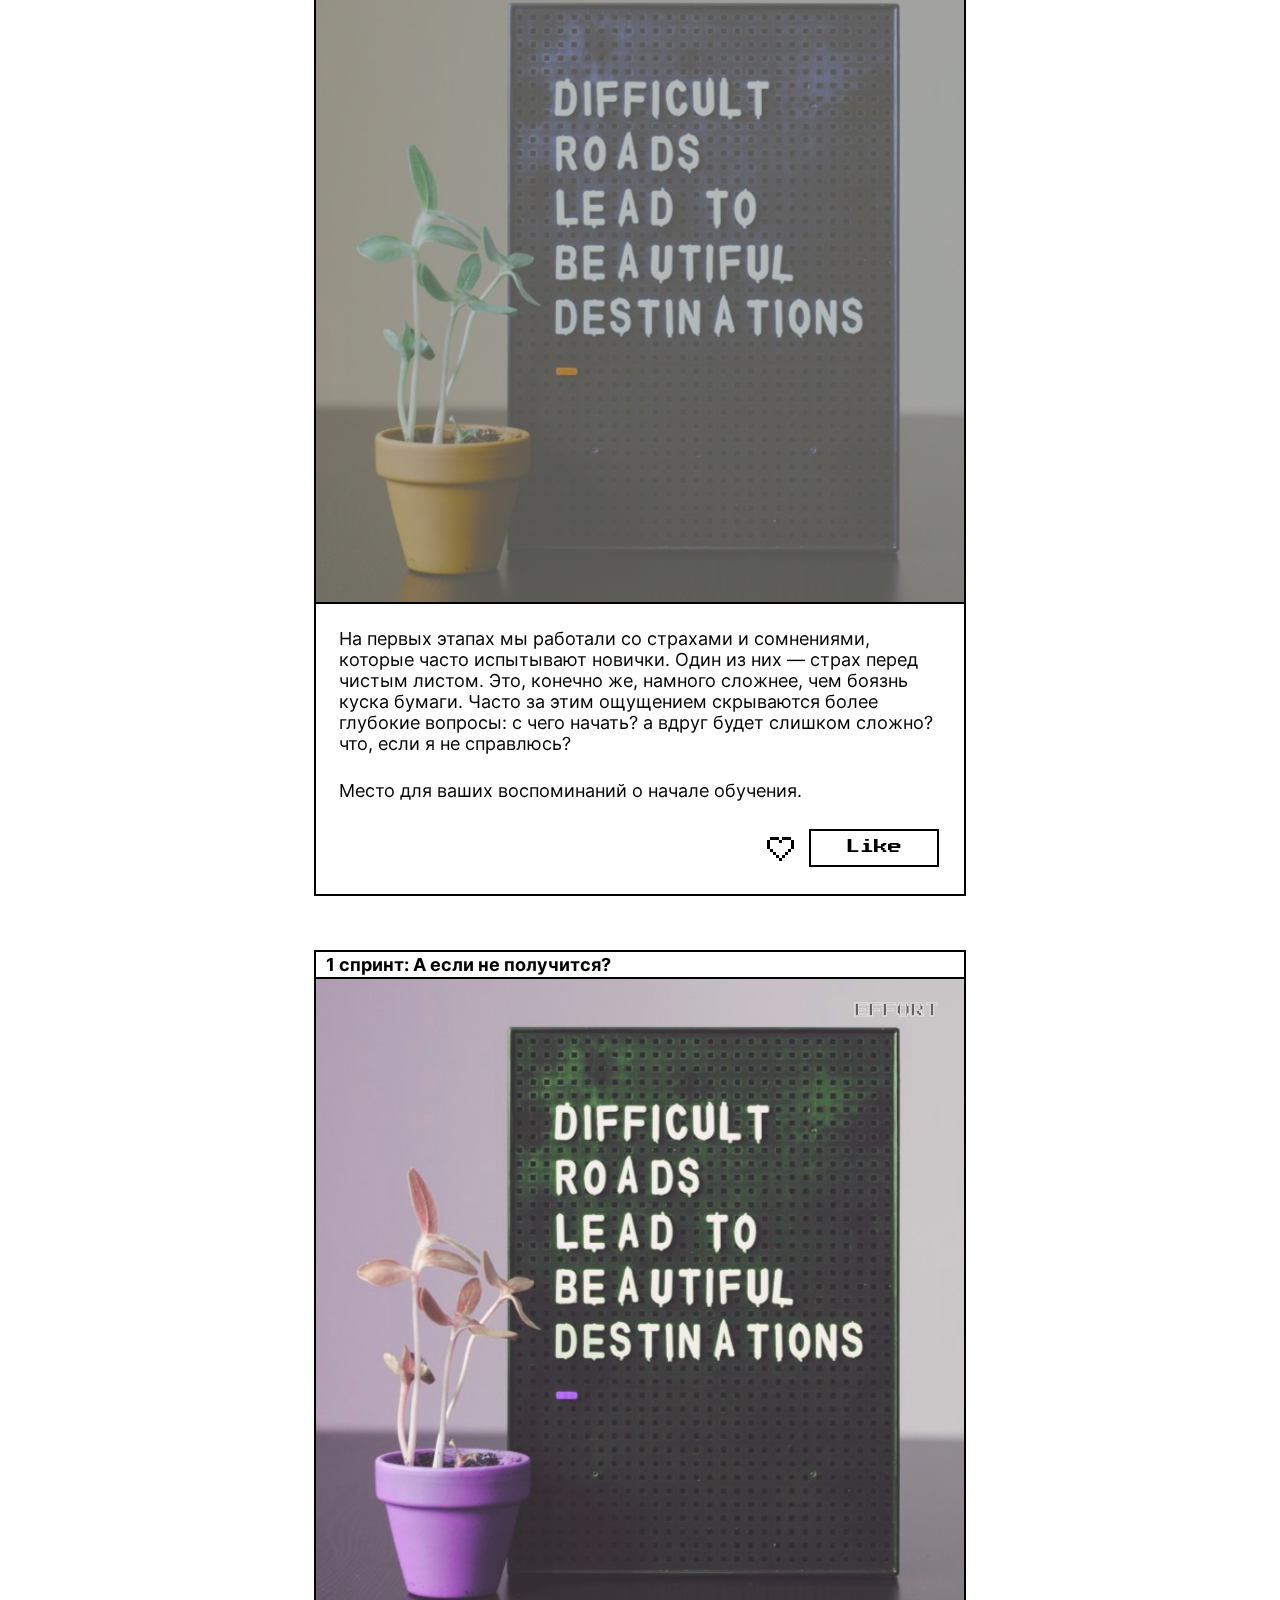
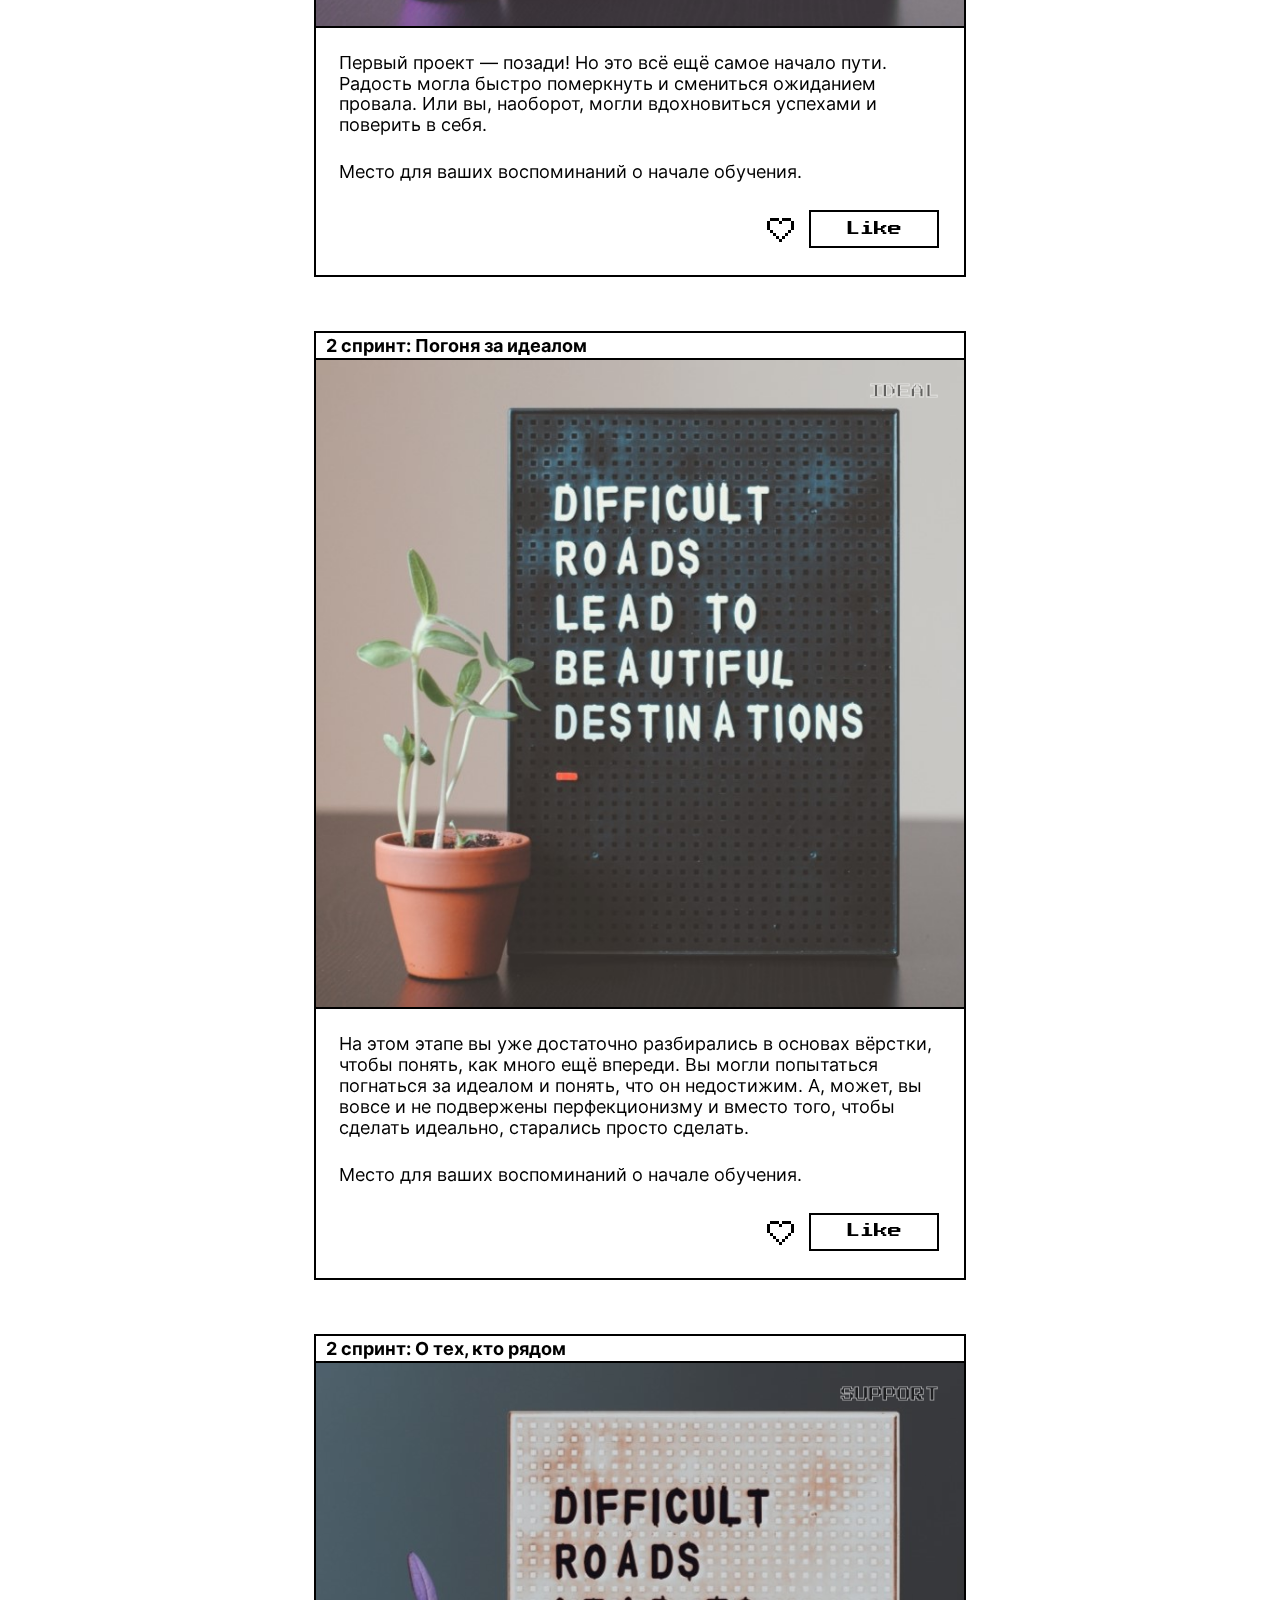
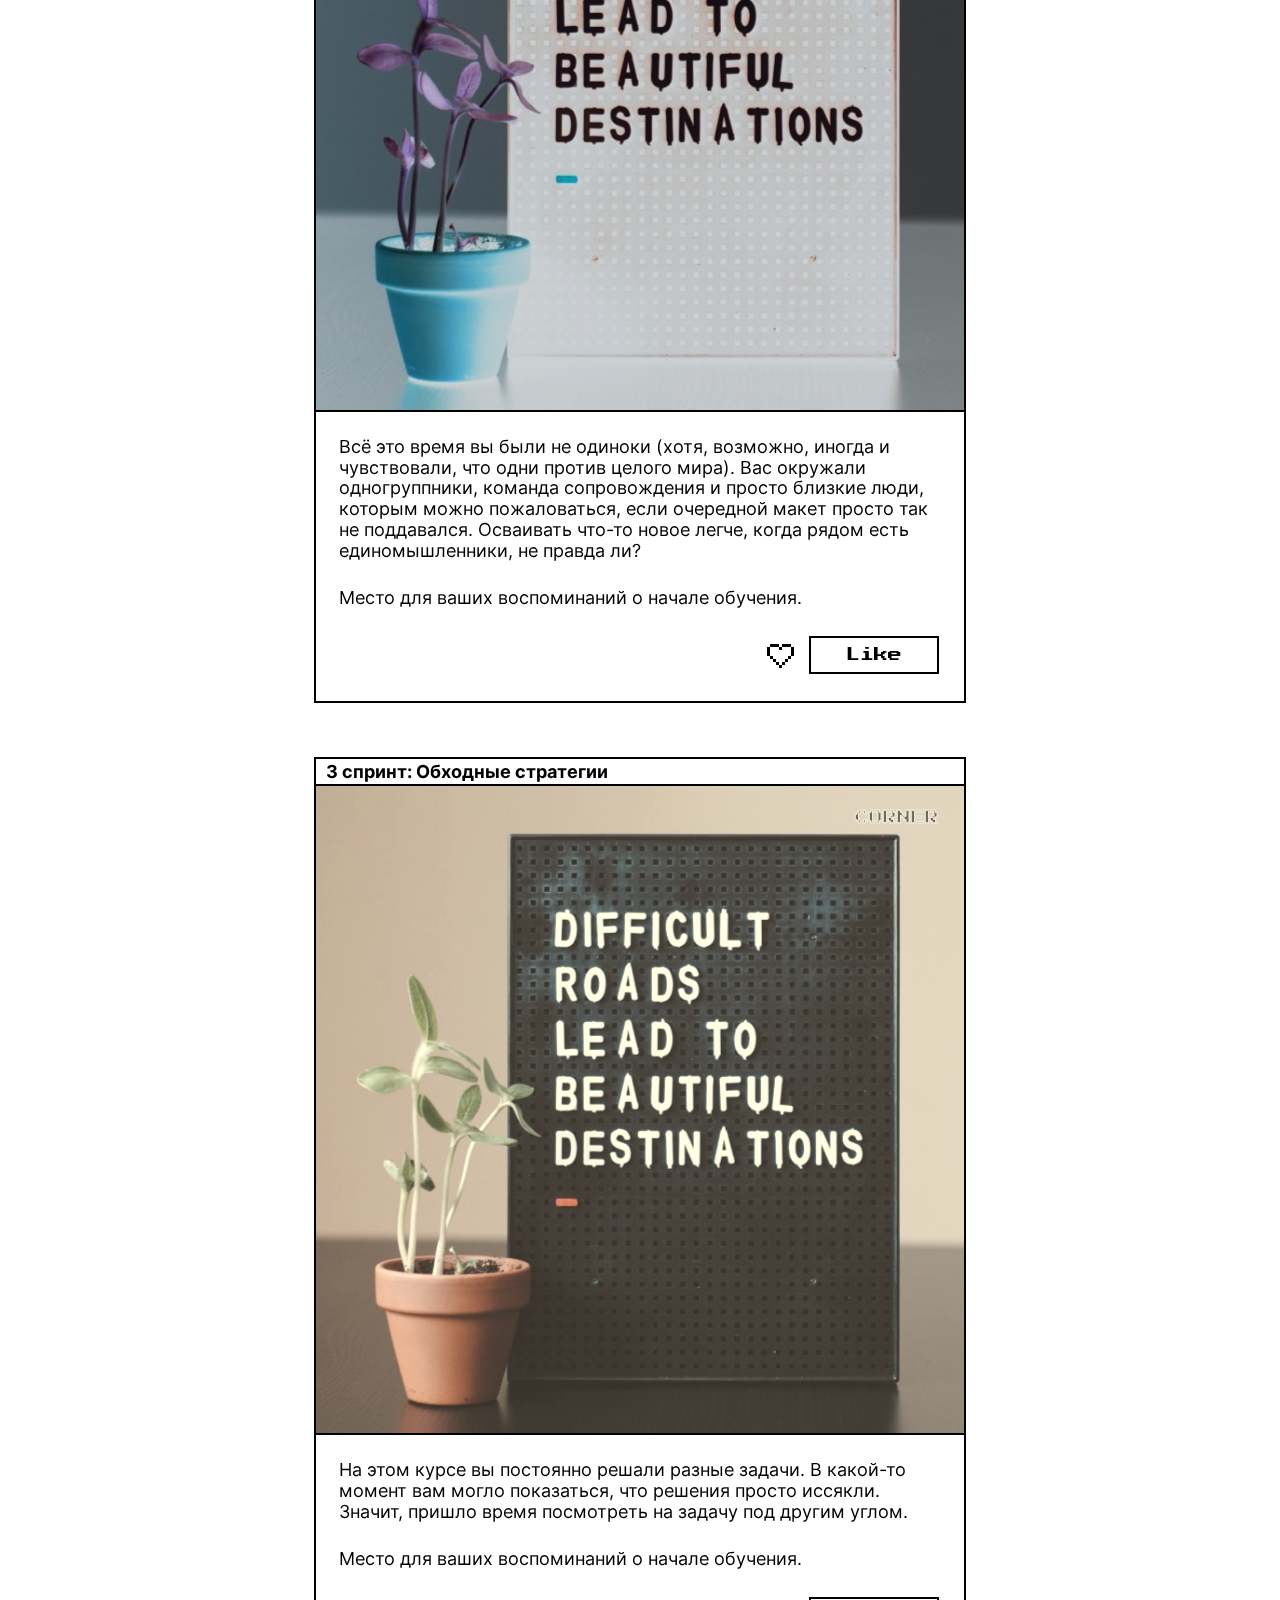
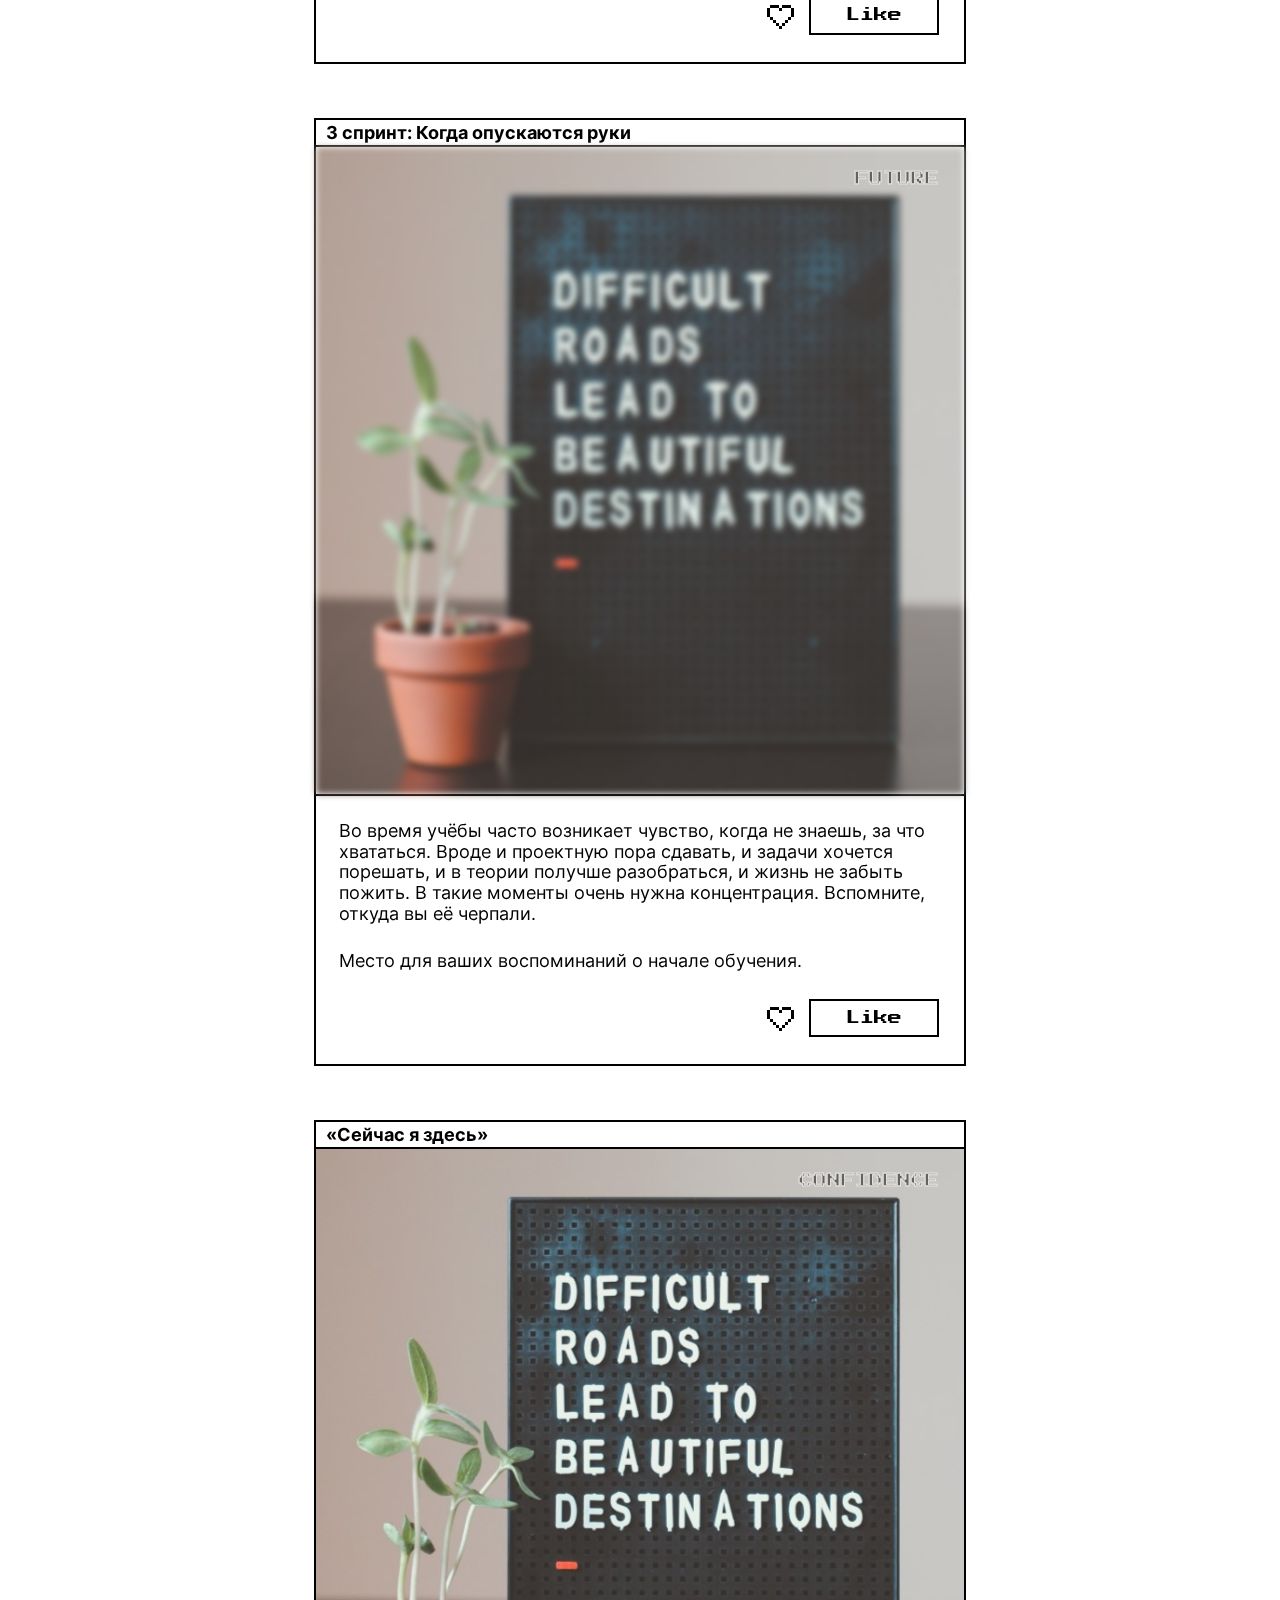
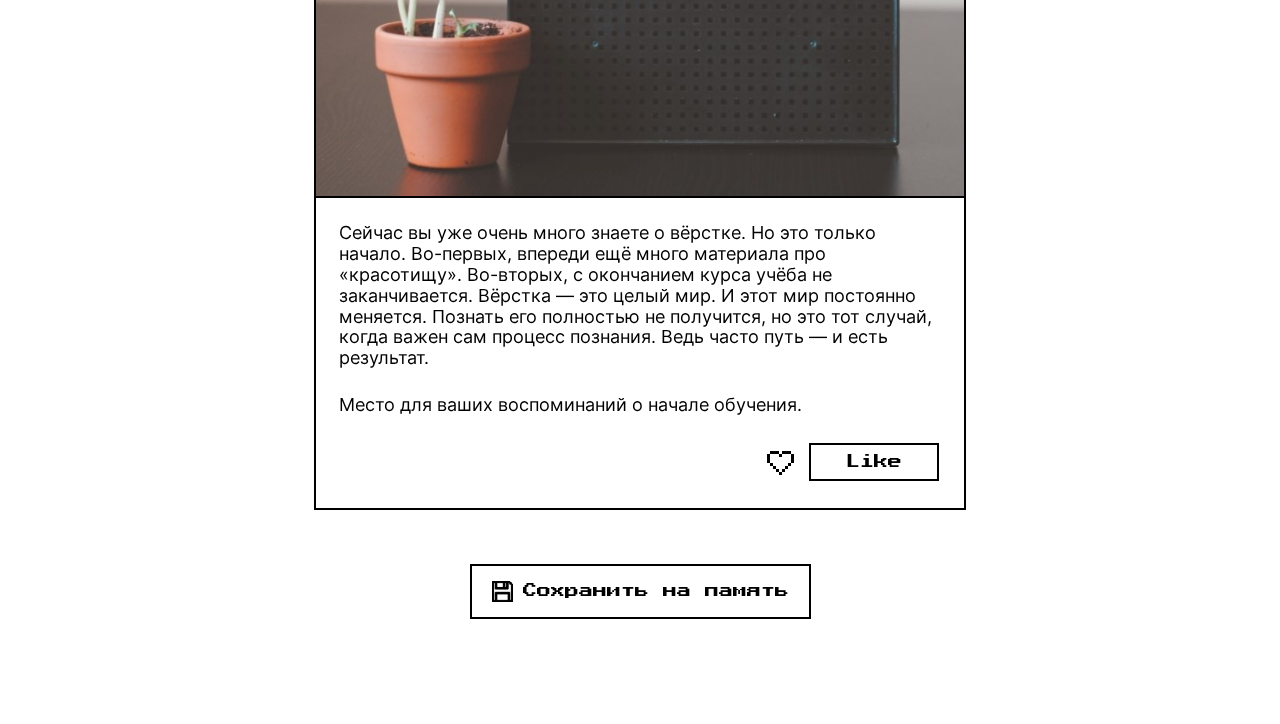
==== commit 505b10f9: "2" ====
--- a/index.html
+++ b/index.html
@@ -50,7 +50,7 @@
       <article class="card">
         <h2 class="card__title">Фритрек и нулевой спринт: Подготовка к работе</h2>
         <div class="card__container-for-img">
-          <span class="card__label">&lt/goal&gt</span>
+          <span class="card__label">goal</span>
           <img class="card__img filter-grayscale" src="./images/Foto_for_1_article.jpg" alt="таблица с надписью: сложные пути ведут к прекрасным дистанциям">
         </div>
         <div class="card__text">
@@ -92,7 +92,7 @@
       <article class="card">
         <h2 class="card__title">1 спринт: Я — чистый лист</h2>
         <div class="card__container-for-img">
-          <span class="card__label">&lt/fear&gt</span>
+          <span class="card__label">fear</span>
           <img class="card__img filter-multiple" src="./images/Foto_for_1_article.jpg" alt="таблица с надписью: сложные пути ведут к прекрасным дистанциям">
         </div>
         <div class="card__text">
@@ -134,7 +134,7 @@
       <article class="card">
         <h2 class="card__title">1 спринт: А если не получится?</h2>
         <div class="card__container-for-img">
-          <span class="card__label">&lt/effort&gt</span>
+          <span class="card__label">effort</span>
           <img class="card__img filter-hue-rotate" src="./images/Foto_for_1_article.jpg" alt="таблица с надписью: сложные пути ведут к прекрасным дистанциям">
         </div>
         <div class="card__text">
@@ -176,7 +176,7 @@
       <article class="card">
         <h2 class="card__title">2 спринт: Погоня за идеалом</h2>
         <div class="card__container-for-img">
-          <span class="card__label">&lt/ideal&gt</span>
+          <span class="card__label">ideal</span>
           <img class="card__img filter-saturate" src="./images/Foto_for_1_article.jpg" alt="таблица с надписью: сложные пути ведут к прекрасным дистанциям">
         </div>
         <div class="card__text">
@@ -218,7 +218,7 @@
       <article class="card">
         <h2 class="card__title">2 спринт: О тех, кто рядом</h2>
         <div class="card__container-for-img">
-          <span class="card__label">&lt/support&gt</span>
+          <span class="card__label">support</span>
           <img class="card__img filter-invert" src="./images/Foto_for_1_article.jpg" alt="таблица с надписью: сложные пути ведут к прекрасным дистанциям">
         </div>
         <div class="card__text">
@@ -260,7 +260,7 @@
       <article class="card">
         <h2 class="card__title">3 спринт: Обходные стратегии</h2>
         <div class="card__container-for-img">
-          <span class="card__label">&lt/corner&gt</span>
+          <span class="card__label">corner</span>
           <img class="card__img filter-sepia" src="./images/Foto_for_1_article.jpg" alt="таблица с надписью: сложные пути ведут к прекрасным дистанциям">
         </div>
         <div class="card__text">
@@ -302,7 +302,7 @@
       <article class="card">
         <h2 class="card__title">3 спринт: Когда опускаются руки</h2>
         <div class="card__container-for-img">
-          <span class="card__label">&lt/future&gt</span>
+          <span class="card__label">future</span>
           <img class="card__img filter-blur" src="./images/Foto_for_1_article.jpg" alt="таблица с надписью: сложные пути ведут к прекрасным дистанциям">
         </div>
         <div class="card__text">
@@ -344,7 +344,7 @@
       <article class="card">
         <h2 class="card__title">«Сейчас я здесь»</h2>
         <div class="card__container-for-img">
-          <span class="card__label">&lt/confidence&gt</span>
+          <span class="card__label">confidence</span>
           <img class="card__img" src="./images/Foto_for_1_article.jpg" alt="таблица с надписью: сложные пути ведут к прекрасным дистанциям">
         </div>
         <div class="card__text">
@@ -402,7 +402,7 @@
         </svg>
         <p>Вставьте дискету, чтобы продолжить</p>
       </div>
-      <form method="dialog__form">
+      <form>
         <button type="submit" class="similar-button dialog__button">
           <span class="button__text">ок</span>
         </button>
